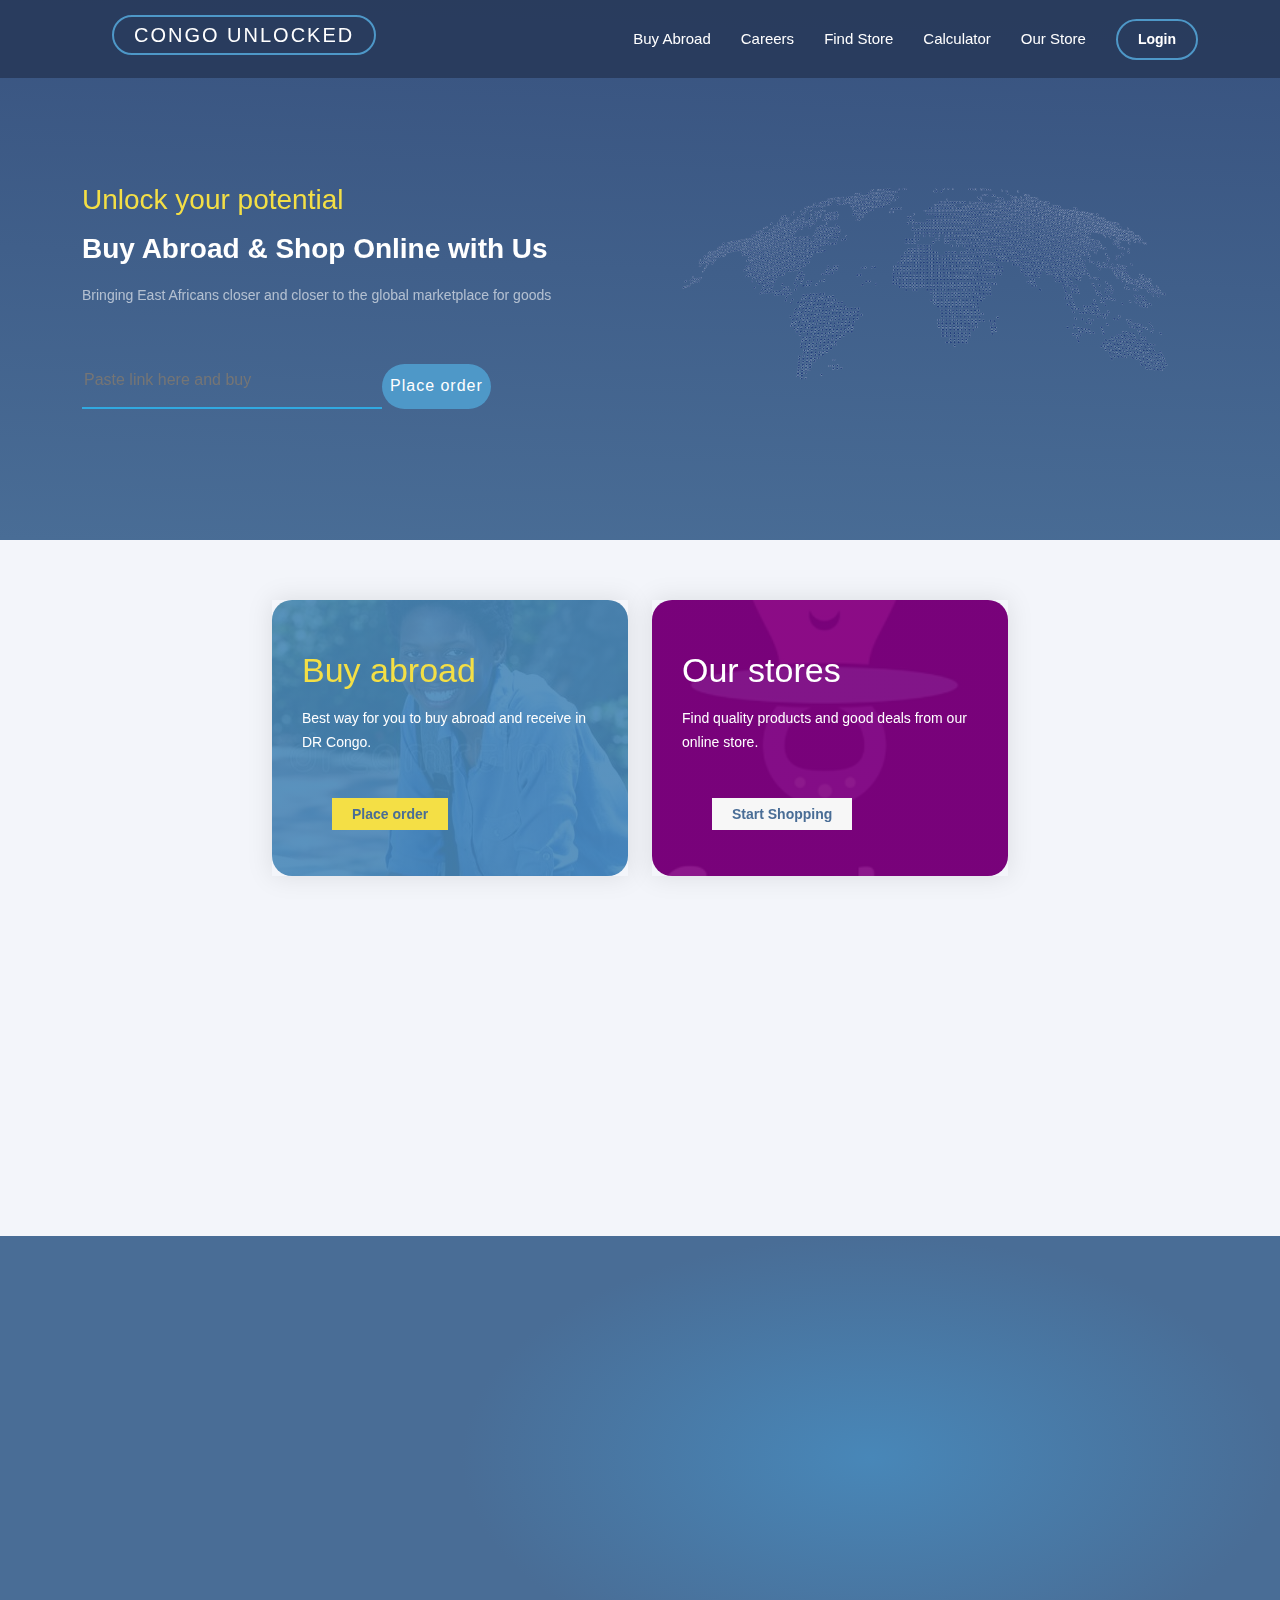
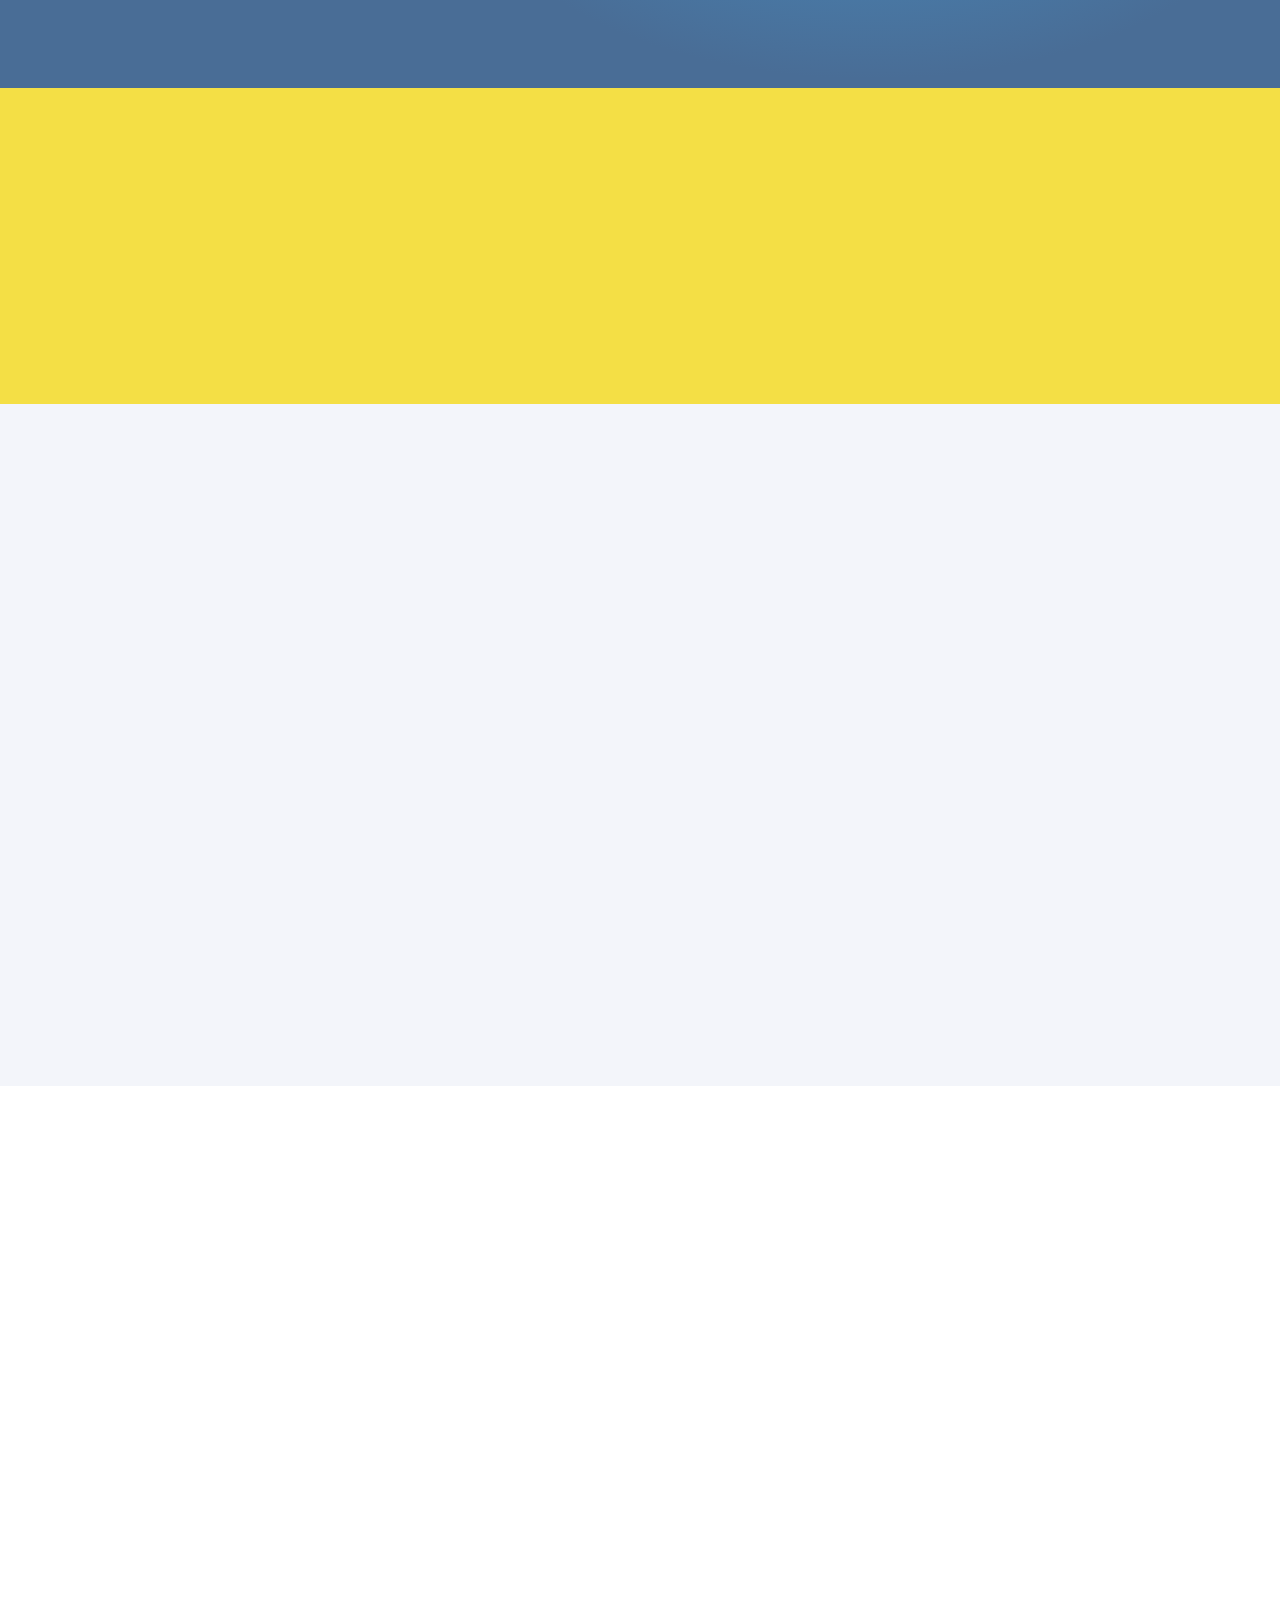
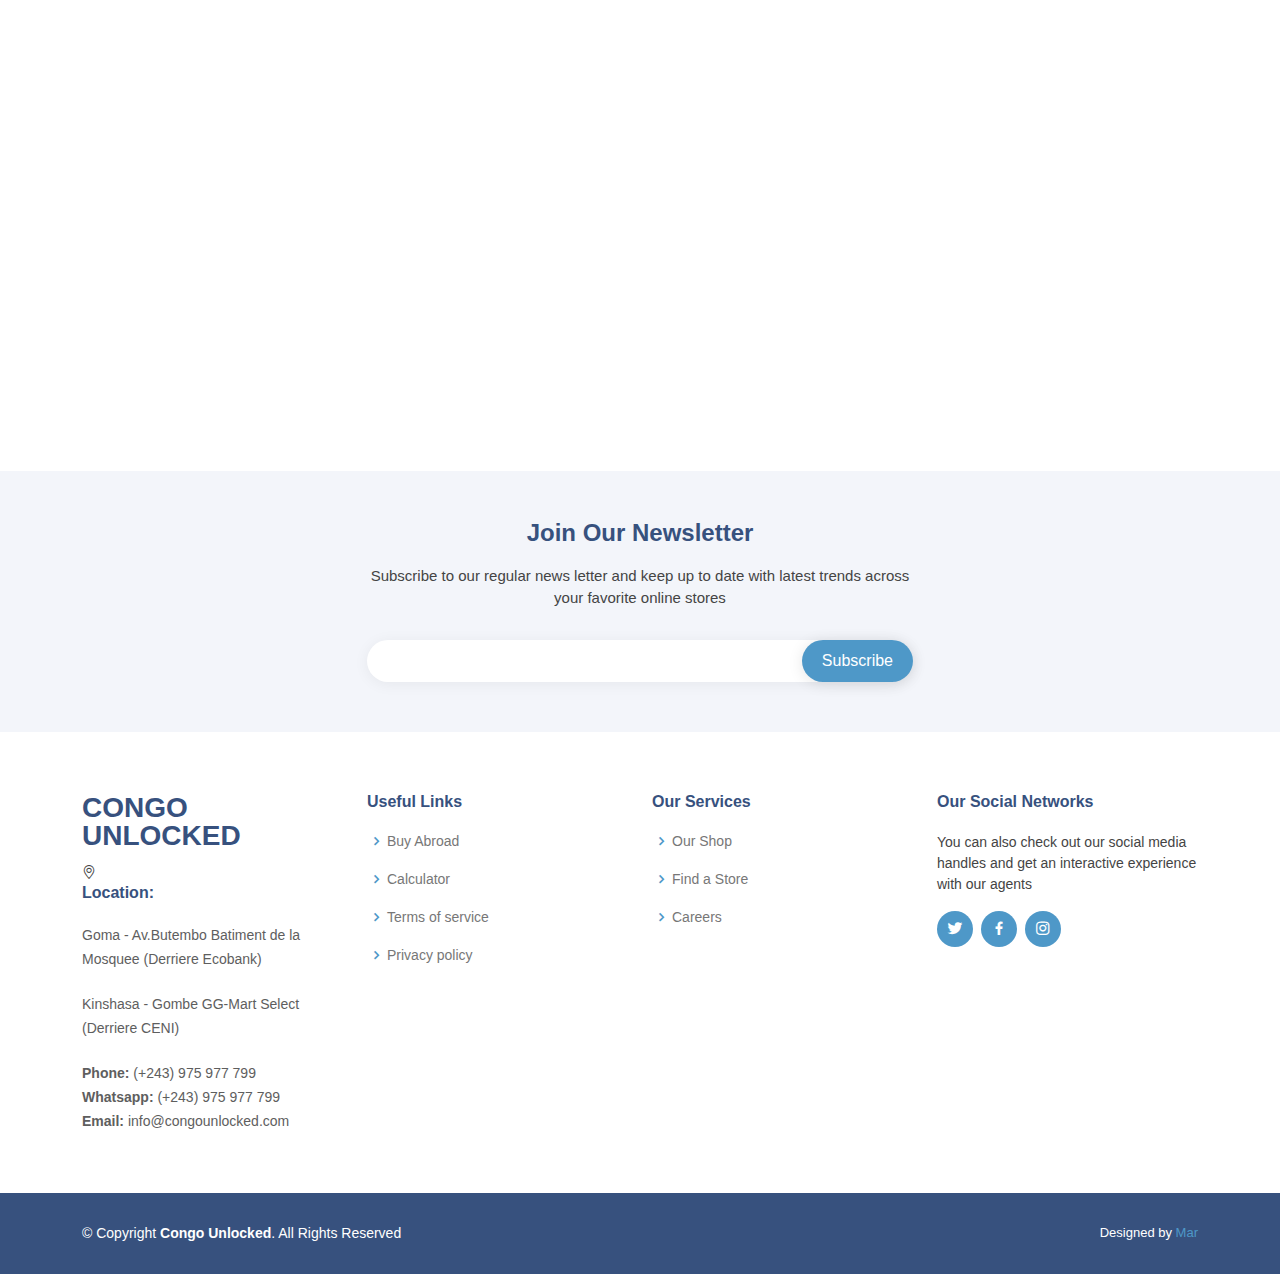
==== index.html @ 930fdc40 "updated" ====
<!-- <!doctype html>
<html lang="en">
<head>
  <meta charset="utf-8">
  <title>Congonew</title>
  <base href="/">
  <meta name="viewport" content="width=device-width, initial-scale=1">
  <link rel="icon" type="image/x-icon" href="favicon.ico">
</head>
<body>
  <app-root></app-root>
</body>
</html> --><!DOCTYPE html><html lang="en"><head><link rel="preconnect" href="https://fonts.gstatic.com" crossorigin="">
  <meta charset="utf-8">
  <meta content="width=device-width, initial-scale=1.0" name="viewport">

  <title>Congo Unlocked</title>
  <base href="/">
  <meta content="" name="description">
  <meta content="" name="keywords">

  <!-- Favicons -->
  <link href="favicon.ico" rel="icon">
  <link href="favicon.ico" rel="apple-touch-icon">

  <!-- Google Fonts -->
  <style type="text/css">@font-face{font-family:'Jost';font-style:italic;font-weight:300;src:url(https://fonts.gstatic.com/s/jost/v14/92zUtBhPNqw73oHt5D4hXRAy7lRq.woff2) format('woff2');unicode-range:U+0301, U+0400-045F, U+0490-0491, U+04B0-04B1, U+2116;}@font-face{font-family:'Jost';font-style:italic;font-weight:300;src:url(https://fonts.gstatic.com/s/jost/v14/92zUtBhPNqw73oHt7j4hXRAy7lRq.woff2) format('woff2');unicode-range:U+0100-02AF, U+0304, U+0308, U+0329, U+1E00-1E9F, U+1EF2-1EFF, U+2020, U+20A0-20AB, U+20AD-20CF, U+2113, U+2C60-2C7F, U+A720-A7FF;}@font-face{font-family:'Jost';font-style:italic;font-weight:300;src:url(https://fonts.gstatic.com/s/jost/v14/92zUtBhPNqw73oHt4D4hXRAy7g.woff2) format('woff2');unicode-range:U+0000-00FF, U+0131, U+0152-0153, U+02BB-02BC, U+02C6, U+02DA, U+02DC, U+0304, U+0308, U+0329, U+2000-206F, U+2074, U+20AC, U+2122, U+2191, U+2193, U+2212, U+2215, U+FEFF, U+FFFD;}@font-face{font-family:'Jost';font-style:italic;font-weight:400;src:url(https://fonts.gstatic.com/s/jost/v14/92zUtBhPNqw73oHt5D4hXRAy7lRq.woff2) format('woff2');unicode-range:U+0301, U+0400-045F, U+0490-0491, U+04B0-04B1, U+2116;}@font-face{font-family:'Jost';font-style:italic;font-weight:400;src:url(https://fonts.gstatic.com/s/jost/v14/92zUtBhPNqw73oHt7j4hXRAy7lRq.woff2) format('woff2');unicode-range:U+0100-02AF, U+0304, U+0308, U+0329, U+1E00-1E9F, U+1EF2-1EFF, U+2020, U+20A0-20AB, U+20AD-20CF, U+2113, U+2C60-2C7F, U+A720-A7FF;}@font-face{font-family:'Jost';font-style:italic;font-weight:400;src:url(https://fonts.gstatic.com/s/jost/v14/92zUtBhPNqw73oHt4D4hXRAy7g.woff2) format('woff2');unicode-range:U+0000-00FF, U+0131, U+0152-0153, U+02BB-02BC, U+02C6, U+02DA, U+02DC, U+0304, U+0308, U+0329, U+2000-206F, U+2074, U+20AC, U+2122, U+2191, U+2193, U+2212, U+2215, U+FEFF, U+FFFD;}@font-face{font-family:'Jost';font-style:italic;font-weight:500;src:url(https://fonts.gstatic.com/s/jost/v14/92zUtBhPNqw73oHt5D4hXRAy7lRq.woff2) format('woff2');unicode-range:U+0301, U+0400-045F, U+0490-0491, U+04B0-04B1, U+2116;}@font-face{font-family:'Jost';font-style:italic;font-weight:500;src:url(https://fonts.gstatic.com/s/jost/v14/92zUtBhPNqw73oHt7j4hXRAy7lRq.woff2) format('woff2');unicode-range:U+0100-02AF, U+0304, U+0308, U+0329, U+1E00-1E9F, U+1EF2-1EFF, U+2020, U+20A0-20AB, U+20AD-20CF, U+2113, U+2C60-2C7F, U+A720-A7FF;}@font-face{font-family:'Jost';font-style:italic;font-weight:500;src:url(https://fonts.gstatic.com/s/jost/v14/92zUtBhPNqw73oHt4D4hXRAy7g.woff2) format('woff2');unicode-range:U+0000-00FF, U+0131, U+0152-0153, U+02BB-02BC, U+02C6, U+02DA, U+02DC, U+0304, U+0308, U+0329, U+2000-206F, U+2074, U+20AC, U+2122, U+2191, U+2193, U+2212, U+2215, U+FEFF, U+FFFD;}@font-face{font-family:'Jost';font-style:italic;font-weight:600;src:url(https://fonts.gstatic.com/s/jost/v14/92zUtBhPNqw73oHt5D4hXRAy7lRq.woff2) format('woff2');unicode-range:U+0301, U+0400-045F, U+0490-0491, U+04B0-04B1, U+2116;}@font-face{font-family:'Jost';font-style:italic;font-weight:600;src:url(https://fonts.gstatic.com/s/jost/v14/92zUtBhPNqw73oHt7j4hXRAy7lRq.woff2) format('woff2');unicode-range:U+0100-02AF, U+0304, U+0308, U+0329, U+1E00-1E9F, U+1EF2-1EFF, U+2020, U+20A0-20AB, U+20AD-20CF, U+2113, U+2C60-2C7F, U+A720-A7FF;}@font-face{font-family:'Jost';font-style:italic;font-weight:600;src:url(https://fonts.gstatic.com/s/jost/v14/92zUtBhPNqw73oHt4D4hXRAy7g.woff2) format('woff2');unicode-range:U+0000-00FF, U+0131, U+0152-0153, U+02BB-02BC, U+02C6, U+02DA, U+02DC, U+0304, U+0308, U+0329, U+2000-206F, U+2074, U+20AC, U+2122, U+2191, U+2193, U+2212, U+2215, U+FEFF, U+FFFD;}@font-face{font-family:'Jost';font-style:italic;font-weight:700;src:url(https://fonts.gstatic.com/s/jost/v14/92zUtBhPNqw73oHt5D4hXRAy7lRq.woff2) format('woff2');unicode-range:U+0301, U+0400-045F, U+0490-0491, U+04B0-04B1, U+2116;}@font-face{font-family:'Jost';font-style:italic;font-weight:700;src:url(https://fonts.gstatic.com/s/jost/v14/92zUtBhPNqw73oHt7j4hXRAy7lRq.woff2) format('woff2');unicode-range:U+0100-02AF, U+0304, U+0308, U+0329, U+1E00-1E9F, U+1EF2-1EFF, U+2020, U+20A0-20AB, U+20AD-20CF, U+2113, U+2C60-2C7F, U+A720-A7FF;}@font-face{font-family:'Jost';font-style:italic;font-weight:700;src:url(https://fonts.gstatic.com/s/jost/v14/92zUtBhPNqw73oHt4D4hXRAy7g.woff2) format('woff2');unicode-range:U+0000-00FF, U+0131, U+0152-0153, U+02BB-02BC, U+02C6, U+02DA, U+02DC, U+0304, U+0308, U+0329, U+2000-206F, U+2074, U+20AC, U+2122, U+2191, U+2193, U+2212, U+2215, U+FEFF, U+FFFD;}@font-face{font-family:'Jost';font-style:normal;font-weight:300;src:url(https://fonts.gstatic.com/s/jost/v14/92zatBhPNqw73oDd4jQmfxIC7w.woff2) format('woff2');unicode-range:U+0301, U+0400-045F, U+0490-0491, U+04B0-04B1, U+2116;}@font-face{font-family:'Jost';font-style:normal;font-weight:300;src:url(https://fonts.gstatic.com/s/jost/v14/92zatBhPNqw73ord4jQmfxIC7w.woff2) format('woff2');unicode-range:U+0100-02AF, U+0304, U+0308, U+0329, U+1E00-1E9F, U+1EF2-1EFF, U+2020, U+20A0-20AB, U+20AD-20CF, U+2113, U+2C60-2C7F, U+A720-A7FF;}@font-face{font-family:'Jost';font-style:normal;font-weight:300;src:url(https://fonts.gstatic.com/s/jost/v14/92zatBhPNqw73oTd4jQmfxI.woff2) format('woff2');unicode-range:U+0000-00FF, U+0131, U+0152-0153, U+02BB-02BC, U+02C6, U+02DA, U+02DC, U+0304, U+0308, U+0329, U+2000-206F, U+2074, U+20AC, U+2122, U+2191, U+2193, U+2212, U+2215, U+FEFF, U+FFFD;}@font-face{font-family:'Jost';font-style:normal;font-weight:400;src:url(https://fonts.gstatic.com/s/jost/v14/92zatBhPNqw73oDd4jQmfxIC7w.woff2) format('woff2');unicode-range:U+0301, U+0400-045F, U+0490-0491, U+04B0-04B1, U+2116;}@font-face{font-family:'Jost';font-style:normal;font-weight:400;src:url(https://fonts.gstatic.com/s/jost/v14/92zatBhPNqw73ord4jQmfxIC7w.woff2) format('woff2');unicode-range:U+0100-02AF, U+0304, U+0308, U+0329, U+1E00-1E9F, U+1EF2-1EFF, U+2020, U+20A0-20AB, U+20AD-20CF, U+2113, U+2C60-2C7F, U+A720-A7FF;}@font-face{font-family:'Jost';font-style:normal;font-weight:400;src:url(https://fonts.gstatic.com/s/jost/v14/92zatBhPNqw73oTd4jQmfxI.woff2) format('woff2');unicode-range:U+0000-00FF, U+0131, U+0152-0153, U+02BB-02BC, U+02C6, U+02DA, U+02DC, U+0304, U+0308, U+0329, U+2000-206F, U+2074, U+20AC, U+2122, U+2191, U+2193, U+2212, U+2215, U+FEFF, U+FFFD;}@font-face{font-family:'Jost';font-style:normal;font-weight:500;src:url(https://fonts.gstatic.com/s/jost/v14/92zatBhPNqw73oDd4jQmfxIC7w.woff2) format('woff2');unicode-range:U+0301, U+0400-045F, U+0490-0491, U+04B0-04B1, U+2116;}@font-face{font-family:'Jost';font-style:normal;font-weight:500;src:url(https://fonts.gstatic.com/s/jost/v14/92zatBhPNqw73ord4jQmfxIC7w.woff2) format('woff2');unicode-range:U+0100-02AF, U+0304, U+0308, U+0329, U+1E00-1E9F, U+1EF2-1EFF, U+2020, U+20A0-20AB, U+20AD-20CF, U+2113, U+2C60-2C7F, U+A720-A7FF;}@font-face{font-family:'Jost';font-style:normal;font-weight:500;src:url(https://fonts.gstatic.com/s/jost/v14/92zatBhPNqw73oTd4jQmfxI.woff2) format('woff2');unicode-range:U+0000-00FF, U+0131, U+0152-0153, U+02BB-02BC, U+02C6, U+02DA, U+02DC, U+0304, U+0308, U+0329, U+2000-206F, U+2074, U+20AC, U+2122, U+2191, U+2193, U+2212, U+2215, U+FEFF, U+FFFD;}@font-face{font-family:'Jost';font-style:normal;font-weight:600;src:url(https://fonts.gstatic.com/s/jost/v14/92zatBhPNqw73oDd4jQmfxIC7w.woff2) format('woff2');unicode-range:U+0301, U+0400-045F, U+0490-0491, U+04B0-04B1, U+2116;}@font-face{font-family:'Jost';font-style:normal;font-weight:600;src:url(https://fonts.gstatic.com/s/jost/v14/92zatBhPNqw73ord4jQmfxIC7w.woff2) format('woff2');unicode-range:U+0100-02AF, U+0304, U+0308, U+0329, U+1E00-1E9F, U+1EF2-1EFF, U+2020, U+20A0-20AB, U+20AD-20CF, U+2113, U+2C60-2C7F, U+A720-A7FF;}@font-face{font-family:'Jost';font-style:normal;font-weight:600;src:url(https://fonts.gstatic.com/s/jost/v14/92zatBhPNqw73oTd4jQmfxI.woff2) format('woff2');unicode-range:U+0000-00FF, U+0131, U+0152-0153, U+02BB-02BC, U+02C6, U+02DA, U+02DC, U+0304, U+0308, U+0329, U+2000-206F, U+2074, U+20AC, U+2122, U+2191, U+2193, U+2212, U+2215, U+FEFF, U+FFFD;}@font-face{font-family:'Jost';font-style:normal;font-weight:700;src:url(https://fonts.gstatic.com/s/jost/v14/92zatBhPNqw73oDd4jQmfxIC7w.woff2) format('woff2');unicode-range:U+0301, U+0400-045F, U+0490-0491, U+04B0-04B1, U+2116;}@font-face{font-family:'Jost';font-style:normal;font-weight:700;src:url(https://fonts.gstatic.com/s/jost/v14/92zatBhPNqw73ord4jQmfxIC7w.woff2) format('woff2');unicode-range:U+0100-02AF, U+0304, U+0308, U+0329, U+1E00-1E9F, U+1EF2-1EFF, U+2020, U+20A0-20AB, U+20AD-20CF, U+2113, U+2C60-2C7F, U+A720-A7FF;}@font-face{font-family:'Jost';font-style:normal;font-weight:700;src:url(https://fonts.gstatic.com/s/jost/v14/92zatBhPNqw73oTd4jQmfxI.woff2) format('woff2');unicode-range:U+0000-00FF, U+0131, U+0152-0153, U+02BB-02BC, U+02C6, U+02DA, U+02DC, U+0304, U+0308, U+0329, U+2000-206F, U+2074, U+20AC, U+2122, U+2191, U+2193, U+2212, U+2215, U+FEFF, U+FFFD;}@font-face{font-family:'Open Sans';font-style:italic;font-weight:300;font-stretch:100%;src:url(https://fonts.gstatic.com/s/opensans/v35/memtYaGs126MiZpBA-UFUIcVXSCEkx2cmqvXlWqWtE6FxZCJgvAQ.woff2) format('woff2');unicode-range:U+0460-052F, U+1C80-1C88, U+20B4, U+2DE0-2DFF, U+A640-A69F, U+FE2E-FE2F;}@font-face{font-family:'Open Sans';font-style:italic;font-weight:300;font-stretch:100%;src:url(https://fonts.gstatic.com/s/opensans/v35/memtYaGs126MiZpBA-UFUIcVXSCEkx2cmqvXlWqWvU6FxZCJgvAQ.woff2) format('woff2');unicode-range:U+0301, U+0400-045F, U+0490-0491, U+04B0-04B1, U+2116;}@font-face{font-family:'Open Sans';font-style:italic;font-weight:300;font-stretch:100%;src:url(https://fonts.gstatic.com/s/opensans/v35/memtYaGs126MiZpBA-UFUIcVXSCEkx2cmqvXlWqWtU6FxZCJgvAQ.woff2) format('woff2');unicode-range:U+1F00-1FFF;}@font-face{font-family:'Open Sans';font-style:italic;font-weight:300;font-stretch:100%;src:url(https://fonts.gstatic.com/s/opensans/v35/memtYaGs126MiZpBA-UFUIcVXSCEkx2cmqvXlWqWuk6FxZCJgvAQ.woff2) format('woff2');unicode-range:U+0370-03FF;}@font-face{font-family:'Open Sans';font-style:italic;font-weight:300;font-stretch:100%;src:url(https://fonts.gstatic.com/s/opensans/v35/memtYaGs126MiZpBA-UFUIcVXSCEkx2cmqvXlWqWu06FxZCJgvAQ.woff2) format('woff2');unicode-range:U+0590-05FF, U+200C-2010, U+20AA, U+25CC, U+FB1D-FB4F;}@font-face{font-family:'Open Sans';font-style:italic;font-weight:300;font-stretch:100%;src:url(https://fonts.gstatic.com/s/opensans/v35/memtYaGs126MiZpBA-UFUIcVXSCEkx2cmqvXlWqWtk6FxZCJgvAQ.woff2) format('woff2');unicode-range:U+0102-0103, U+0110-0111, U+0128-0129, U+0168-0169, U+01A0-01A1, U+01AF-01B0, U+0300-0301, U+0303-0304, U+0308-0309, U+0323, U+0329, U+1EA0-1EF9, U+20AB;}@font-face{font-family:'Open Sans';font-style:italic;font-weight:300;font-stretch:100%;src:url(https://fonts.gstatic.com/s/opensans/v35/memtYaGs126MiZpBA-UFUIcVXSCEkx2cmqvXlWqWt06FxZCJgvAQ.woff2) format('woff2');unicode-range:U+0100-02AF, U+0304, U+0308, U+0329, U+1E00-1E9F, U+1EF2-1EFF, U+2020, U+20A0-20AB, U+20AD-20CF, U+2113, U+2C60-2C7F, U+A720-A7FF;}@font-face{font-family:'Open Sans';font-style:italic;font-weight:300;font-stretch:100%;src:url(https://fonts.gstatic.com/s/opensans/v35/memtYaGs126MiZpBA-UFUIcVXSCEkx2cmqvXlWqWuU6FxZCJgg.woff2) format('woff2');unicode-range:U+0000-00FF, U+0131, U+0152-0153, U+02BB-02BC, U+02C6, U+02DA, U+02DC, U+0304, U+0308, U+0329, U+2000-206F, U+2074, U+20AC, U+2122, U+2191, U+2193, U+2212, U+2215, U+FEFF, U+FFFD;}@font-face{font-family:'Open Sans';font-style:italic;font-weight:400;font-stretch:100%;src:url(https://fonts.gstatic.com/s/opensans/v35/memtYaGs126MiZpBA-UFUIcVXSCEkx2cmqvXlWqWtE6FxZCJgvAQ.woff2) format('woff2');unicode-range:U+0460-052F, U+1C80-1C88, U+20B4, U+2DE0-2DFF, U+A640-A69F, U+FE2E-FE2F;}@font-face{font-family:'Open Sans';font-style:italic;font-weight:400;font-stretch:100%;src:url(https://fonts.gstatic.com/s/opensans/v35/memtYaGs126MiZpBA-UFUIcVXSCEkx2cmqvXlWqWvU6FxZCJgvAQ.woff2) format('woff2');unicode-range:U+0301, U+0400-045F, U+0490-0491, U+04B0-04B1, U+2116;}@font-face{font-family:'Open Sans';font-style:italic;font-weight:400;font-stretch:100%;src:url(https://fonts.gstatic.com/s/opensans/v35/memtYaGs126MiZpBA-UFUIcVXSCEkx2cmqvXlWqWtU6FxZCJgvAQ.woff2) format('woff2');unicode-range:U+1F00-1FFF;}@font-face{font-family:'Open Sans';font-style:italic;font-weight:400;font-stretch:100%;src:url(https://fonts.gstatic.com/s/opensans/v35/memtYaGs126MiZpBA-UFUIcVXSCEkx2cmqvXlWqWuk6FxZCJgvAQ.woff2) format('woff2');unicode-range:U+0370-03FF;}@font-face{font-family:'Open Sans';font-style:italic;font-weight:400;font-stretch:100%;src:url(https://fonts.gstatic.com/s/opensans/v35/memtYaGs126MiZpBA-UFUIcVXSCEkx2cmqvXlWqWu06FxZCJgvAQ.woff2) format('woff2');unicode-range:U+0590-05FF, U+200C-2010, U+20AA, U+25CC, U+FB1D-FB4F;}@font-face{font-family:'Open Sans';font-style:italic;font-weight:400;font-stretch:100%;src:url(https://fonts.gstatic.com/s/opensans/v35/memtYaGs126MiZpBA-UFUIcVXSCEkx2cmqvXlWqWtk6FxZCJgvAQ.woff2) format('woff2');unicode-range:U+0102-0103, U+0110-0111, U+0128-0129, U+0168-0169, U+01A0-01A1, U+01AF-01B0, U+0300-0301, U+0303-0304, U+0308-0309, U+0323, U+0329, U+1EA0-1EF9, U+20AB;}@font-face{font-family:'Open Sans';font-style:italic;font-weight:400;font-stretch:100%;src:url(https://fonts.gstatic.com/s/opensans/v35/memtYaGs126MiZpBA-UFUIcVXSCEkx2cmqvXlWqWt06FxZCJgvAQ.woff2) format('woff2');unicode-range:U+0100-02AF, U+0304, U+0308, U+0329, U+1E00-1E9F, U+1EF2-1EFF, U+2020, U+20A0-20AB, U+20AD-20CF, U+2113, U+2C60-2C7F, U+A720-A7FF;}@font-face{font-family:'Open Sans';font-style:italic;font-weight:400;font-stretch:100%;src:url(https://fonts.gstatic.com/s/opensans/v35/memtYaGs126MiZpBA-UFUIcVXSCEkx2cmqvXlWqWuU6FxZCJgg.woff2) format('woff2');unicode-range:U+0000-00FF, U+0131, U+0152-0153, U+02BB-02BC, U+02C6, U+02DA, U+02DC, U+0304, U+0308, U+0329, U+2000-206F, U+2074, U+20AC, U+2122, U+2191, U+2193, U+2212, U+2215, U+FEFF, U+FFFD;}@font-face{font-family:'Open Sans';font-style:italic;font-weight:600;font-stretch:100%;src:url(https://fonts.gstatic.com/s/opensans/v35/memtYaGs126MiZpBA-UFUIcVXSCEkx2cmqvXlWqWtE6FxZCJgvAQ.woff2) format('woff2');unicode-range:U+0460-052F, U+1C80-1C88, U+20B4, U+2DE0-2DFF, U+A640-A69F, U+FE2E-FE2F;}@font-face{font-family:'Open Sans';font-style:italic;font-weight:600;font-stretch:100%;src:url(https://fonts.gstatic.com/s/opensans/v35/memtYaGs126MiZpBA-UFUIcVXSCEkx2cmqvXlWqWvU6FxZCJgvAQ.woff2) format('woff2');unicode-range:U+0301, U+0400-045F, U+0490-0491, U+04B0-04B1, U+2116;}@font-face{font-family:'Open Sans';font-style:italic;font-weight:600;font-stretch:100%;src:url(https://fonts.gstatic.com/s/opensans/v35/memtYaGs126MiZpBA-UFUIcVXSCEkx2cmqvXlWqWtU6FxZCJgvAQ.woff2) format('woff2');unicode-range:U+1F00-1FFF;}@font-face{font-family:'Open Sans';font-style:italic;font-weight:600;font-stretch:100%;src:url(https://fonts.gstatic.com/s/opensans/v35/memtYaGs126MiZpBA-UFUIcVXSCEkx2cmqvXlWqWuk6FxZCJgvAQ.woff2) format('woff2');unicode-range:U+0370-03FF;}@font-face{font-family:'Open Sans';font-style:italic;font-weight:600;font-stretch:100%;src:url(https://fonts.gstatic.com/s/opensans/v35/memtYaGs126MiZpBA-UFUIcVXSCEkx2cmqvXlWqWu06FxZCJgvAQ.woff2) format('woff2');unicode-range:U+0590-05FF, U+200C-2010, U+20AA, U+25CC, U+FB1D-FB4F;}@font-face{font-family:'Open Sans';font-style:italic;font-weight:600;font-stretch:100%;src:url(https://fonts.gstatic.com/s/opensans/v35/memtYaGs126MiZpBA-UFUIcVXSCEkx2cmqvXlWqWtk6FxZCJgvAQ.woff2) format('woff2');unicode-range:U+0102-0103, U+0110-0111, U+0128-0129, U+0168-0169, U+01A0-01A1, U+01AF-01B0, U+0300-0301, U+0303-0304, U+0308-0309, U+0323, U+0329, U+1EA0-1EF9, U+20AB;}@font-face{font-family:'Open Sans';font-style:italic;font-weight:600;font-stretch:100%;src:url(https://fonts.gstatic.com/s/opensans/v35/memtYaGs126MiZpBA-UFUIcVXSCEkx2cmqvXlWqWt06FxZCJgvAQ.woff2) format('woff2');unicode-range:U+0100-02AF, U+0304, U+0308, U+0329, U+1E00-1E9F, U+1EF2-1EFF, U+2020, U+20A0-20AB, U+20AD-20CF, U+2113, U+2C60-2C7F, U+A720-A7FF;}@font-face{font-family:'Open Sans';font-style:italic;font-weight:600;font-stretch:100%;src:url(https://fonts.gstatic.com/s/opensans/v35/memtYaGs126MiZpBA-UFUIcVXSCEkx2cmqvXlWqWuU6FxZCJgg.woff2) format('woff2');unicode-range:U+0000-00FF, U+0131, U+0152-0153, U+02BB-02BC, U+02C6, U+02DA, U+02DC, U+0304, U+0308, U+0329, U+2000-206F, U+2074, U+20AC, U+2122, U+2191, U+2193, U+2212, U+2215, U+FEFF, U+FFFD;}@font-face{font-family:'Open Sans';font-style:italic;font-weight:700;font-stretch:100%;src:url(https://fonts.gstatic.com/s/opensans/v35/memtYaGs126MiZpBA-UFUIcVXSCEkx2cmqvXlWqWtE6FxZCJgvAQ.woff2) format('woff2');unicode-range:U+0460-052F, U+1C80-1C88, U+20B4, U+2DE0-2DFF, U+A640-A69F, U+FE2E-FE2F;}@font-face{font-family:'Open Sans';font-style:italic;font-weight:700;font-stretch:100%;src:url(https://fonts.gstatic.com/s/opensans/v35/memtYaGs126MiZpBA-UFUIcVXSCEkx2cmqvXlWqWvU6FxZCJgvAQ.woff2) format('woff2');unicode-range:U+0301, U+0400-045F, U+0490-0491, U+04B0-04B1, U+2116;}@font-face{font-family:'Open Sans';font-style:italic;font-weight:700;font-stretch:100%;src:url(https://fonts.gstatic.com/s/opensans/v35/memtYaGs126MiZpBA-UFUIcVXSCEkx2cmqvXlWqWtU6FxZCJgvAQ.woff2) format('woff2');unicode-range:U+1F00-1FFF;}@font-face{font-family:'Open Sans';font-style:italic;font-weight:700;font-stretch:100%;src:url(https://fonts.gstatic.com/s/opensans/v35/memtYaGs126MiZpBA-UFUIcVXSCEkx2cmqvXlWqWuk6FxZCJgvAQ.woff2) format('woff2');unicode-range:U+0370-03FF;}@font-face{font-family:'Open Sans';font-style:italic;font-weight:700;font-stretch:100%;src:url(https://fonts.gstatic.com/s/opensans/v35/memtYaGs126MiZpBA-UFUIcVXSCEkx2cmqvXlWqWu06FxZCJgvAQ.woff2) format('woff2');unicode-range:U+0590-05FF, U+200C-2010, U+20AA, U+25CC, U+FB1D-FB4F;}@font-face{font-family:'Open Sans';font-style:italic;font-weight:700;font-stretch:100%;src:url(https://fonts.gstatic.com/s/opensans/v35/memtYaGs126MiZpBA-UFUIcVXSCEkx2cmqvXlWqWtk6FxZCJgvAQ.woff2) format('woff2');unicode-range:U+0102-0103, U+0110-0111, U+0128-0129, U+0168-0169, U+01A0-01A1, U+01AF-01B0, U+0300-0301, U+0303-0304, U+0308-0309, U+0323, U+0329, U+1EA0-1EF9, U+20AB;}@font-face{font-family:'Open Sans';font-style:italic;font-weight:700;font-stretch:100%;src:url(https://fonts.gstatic.com/s/opensans/v35/memtYaGs126MiZpBA-UFUIcVXSCEkx2cmqvXlWqWt06FxZCJgvAQ.woff2) format('woff2');unicode-range:U+0100-02AF, U+0304, U+0308, U+0329, U+1E00-1E9F, U+1EF2-1EFF, U+2020, U+20A0-20AB, U+20AD-20CF, U+2113, U+2C60-2C7F, U+A720-A7FF;}@font-face{font-family:'Open Sans';font-style:italic;font-weight:700;font-stretch:100%;src:url(https://fonts.gstatic.com/s/opensans/v35/memtYaGs126MiZpBA-UFUIcVXSCEkx2cmqvXlWqWuU6FxZCJgg.woff2) format('woff2');unicode-range:U+0000-00FF, U+0131, U+0152-0153, U+02BB-02BC, U+02C6, U+02DA, U+02DC, U+0304, U+0308, U+0329, U+2000-206F, U+2074, U+20AC, U+2122, U+2191, U+2193, U+2212, U+2215, U+FEFF, U+FFFD;}@font-face{font-family:'Open Sans';font-style:normal;font-weight:300;font-stretch:100%;src:url(https://fonts.gstatic.com/s/opensans/v35/memvYaGs126MiZpBA-UvWbX2vVnXBbObj2OVTSKmu0SC55K5gw.woff2) format('woff2');unicode-range:U+0460-052F, U+1C80-1C88, U+20B4, U+2DE0-2DFF, U+A640-A69F, U+FE2E-FE2F;}@font-face{font-family:'Open Sans';font-style:normal;font-weight:300;font-stretch:100%;src:url(https://fonts.gstatic.com/s/opensans/v35/memvYaGs126MiZpBA-UvWbX2vVnXBbObj2OVTSumu0SC55K5gw.woff2) format('woff2');unicode-range:U+0301, U+0400-045F, U+0490-0491, U+04B0-04B1, U+2116;}@font-face{font-family:'Open Sans';font-style:normal;font-weight:300;font-stretch:100%;src:url(https://fonts.gstatic.com/s/opensans/v35/memvYaGs126MiZpBA-UvWbX2vVnXBbObj2OVTSOmu0SC55K5gw.woff2) format('woff2');unicode-range:U+1F00-1FFF;}@font-face{font-family:'Open Sans';font-style:normal;font-weight:300;font-stretch:100%;src:url(https://fonts.gstatic.com/s/opensans/v35/memvYaGs126MiZpBA-UvWbX2vVnXBbObj2OVTSymu0SC55K5gw.woff2) format('woff2');unicode-range:U+0370-03FF;}@font-face{font-family:'Open Sans';font-style:normal;font-weight:300;font-stretch:100%;src:url(https://fonts.gstatic.com/s/opensans/v35/memvYaGs126MiZpBA-UvWbX2vVnXBbObj2OVTS2mu0SC55K5gw.woff2) format('woff2');unicode-range:U+0590-05FF, U+200C-2010, U+20AA, U+25CC, U+FB1D-FB4F;}@font-face{font-family:'Open Sans';font-style:normal;font-weight:300;font-stretch:100%;src:url(https://fonts.gstatic.com/s/opensans/v35/memvYaGs126MiZpBA-UvWbX2vVnXBbObj2OVTSCmu0SC55K5gw.woff2) format('woff2');unicode-range:U+0102-0103, U+0110-0111, U+0128-0129, U+0168-0169, U+01A0-01A1, U+01AF-01B0, U+0300-0301, U+0303-0304, U+0308-0309, U+0323, U+0329, U+1EA0-1EF9, U+20AB;}@font-face{font-family:'Open Sans';font-style:normal;font-weight:300;font-stretch:100%;src:url(https://fonts.gstatic.com/s/opensans/v35/memvYaGs126MiZpBA-UvWbX2vVnXBbObj2OVTSGmu0SC55K5gw.woff2) format('woff2');unicode-range:U+0100-02AF, U+0304, U+0308, U+0329, U+1E00-1E9F, U+1EF2-1EFF, U+2020, U+20A0-20AB, U+20AD-20CF, U+2113, U+2C60-2C7F, U+A720-A7FF;}@font-face{font-family:'Open Sans';font-style:normal;font-weight:300;font-stretch:100%;src:url(https://fonts.gstatic.com/s/opensans/v35/memvYaGs126MiZpBA-UvWbX2vVnXBbObj2OVTS-mu0SC55I.woff2) format('woff2');unicode-range:U+0000-00FF, U+0131, U+0152-0153, U+02BB-02BC, U+02C6, U+02DA, U+02DC, U+0304, U+0308, U+0329, U+2000-206F, U+2074, U+20AC, U+2122, U+2191, U+2193, U+2212, U+2215, U+FEFF, U+FFFD;}@font-face{font-family:'Open Sans';font-style:normal;font-weight:400;font-stretch:100%;src:url(https://fonts.gstatic.com/s/opensans/v35/memvYaGs126MiZpBA-UvWbX2vVnXBbObj2OVTSKmu0SC55K5gw.woff2) format('woff2');unicode-range:U+0460-052F, U+1C80-1C88, U+20B4, U+2DE0-2DFF, U+A640-A69F, U+FE2E-FE2F;}@font-face{font-family:'Open Sans';font-style:normal;font-weight:400;font-stretch:100%;src:url(https://fonts.gstatic.com/s/opensans/v35/memvYaGs126MiZpBA-UvWbX2vVnXBbObj2OVTSumu0SC55K5gw.woff2) format('woff2');unicode-range:U+0301, U+0400-045F, U+0490-0491, U+04B0-04B1, U+2116;}@font-face{font-family:'Open Sans';font-style:normal;font-weight:400;font-stretch:100%;src:url(https://fonts.gstatic.com/s/opensans/v35/memvYaGs126MiZpBA-UvWbX2vVnXBbObj2OVTSOmu0SC55K5gw.woff2) format('woff2');unicode-range:U+1F00-1FFF;}@font-face{font-family:'Open Sans';font-style:normal;font-weight:400;font-stretch:100%;src:url(https://fonts.gstatic.com/s/opensans/v35/memvYaGs126MiZpBA-UvWbX2vVnXBbObj2OVTSymu0SC55K5gw.woff2) format('woff2');unicode-range:U+0370-03FF;}@font-face{font-family:'Open Sans';font-style:normal;font-weight:400;font-stretch:100%;src:url(https://fonts.gstatic.com/s/opensans/v35/memvYaGs126MiZpBA-UvWbX2vVnXBbObj2OVTS2mu0SC55K5gw.woff2) format('woff2');unicode-range:U+0590-05FF, U+200C-2010, U+20AA, U+25CC, U+FB1D-FB4F;}@font-face{font-family:'Open Sans';font-style:normal;font-weight:400;font-stretch:100%;src:url(https://fonts.gstatic.com/s/opensans/v35/memvYaGs126MiZpBA-UvWbX2vVnXBbObj2OVTSCmu0SC55K5gw.woff2) format('woff2');unicode-range:U+0102-0103, U+0110-0111, U+0128-0129, U+0168-0169, U+01A0-01A1, U+01AF-01B0, U+0300-0301, U+0303-0304, U+0308-0309, U+0323, U+0329, U+1EA0-1EF9, U+20AB;}@font-face{font-family:'Open Sans';font-style:normal;font-weight:400;font-stretch:100%;src:url(https://fonts.gstatic.com/s/opensans/v35/memvYaGs126MiZpBA-UvWbX2vVnXBbObj2OVTSGmu0SC55K5gw.woff2) format('woff2');unicode-range:U+0100-02AF, U+0304, U+0308, U+0329, U+1E00-1E9F, U+1EF2-1EFF, U+2020, U+20A0-20AB, U+20AD-20CF, U+2113, U+2C60-2C7F, U+A720-A7FF;}@font-face{font-family:'Open Sans';font-style:normal;font-weight:400;font-stretch:100%;src:url(https://fonts.gstatic.com/s/opensans/v35/memvYaGs126MiZpBA-UvWbX2vVnXBbObj2OVTS-mu0SC55I.woff2) format('woff2');unicode-range:U+0000-00FF, U+0131, U+0152-0153, U+02BB-02BC, U+02C6, U+02DA, U+02DC, U+0304, U+0308, U+0329, U+2000-206F, U+2074, U+20AC, U+2122, U+2191, U+2193, U+2212, U+2215, U+FEFF, U+FFFD;}@font-face{font-family:'Open Sans';font-style:normal;font-weight:600;font-stretch:100%;src:url(https://fonts.gstatic.com/s/opensans/v35/memvYaGs126MiZpBA-UvWbX2vVnXBbObj2OVTSKmu0SC55K5gw.woff2) format('woff2');unicode-range:U+0460-052F, U+1C80-1C88, U+20B4, U+2DE0-2DFF, U+A640-A69F, U+FE2E-FE2F;}@font-face{font-family:'Open Sans';font-style:normal;font-weight:600;font-stretch:100%;src:url(https://fonts.gstatic.com/s/opensans/v35/memvYaGs126MiZpBA-UvWbX2vVnXBbObj2OVTSumu0SC55K5gw.woff2) format('woff2');unicode-range:U+0301, U+0400-045F, U+0490-0491, U+04B0-04B1, U+2116;}@font-face{font-family:'Open Sans';font-style:normal;font-weight:600;font-stretch:100%;src:url(https://fonts.gstatic.com/s/opensans/v35/memvYaGs126MiZpBA-UvWbX2vVnXBbObj2OVTSOmu0SC55K5gw.woff2) format('woff2');unicode-range:U+1F00-1FFF;}@font-face{font-family:'Open Sans';font-style:normal;font-weight:600;font-stretch:100%;src:url(https://fonts.gstatic.com/s/opensans/v35/memvYaGs126MiZpBA-UvWbX2vVnXBbObj2OVTSymu0SC55K5gw.woff2) format('woff2');unicode-range:U+0370-03FF;}@font-face{font-family:'Open Sans';font-style:normal;font-weight:600;font-stretch:100%;src:url(https://fonts.gstatic.com/s/opensans/v35/memvYaGs126MiZpBA-UvWbX2vVnXBbObj2OVTS2mu0SC55K5gw.woff2) format('woff2');unicode-range:U+0590-05FF, U+200C-2010, U+20AA, U+25CC, U+FB1D-FB4F;}@font-face{font-family:'Open Sans';font-style:normal;font-weight:600;font-stretch:100%;src:url(https://fonts.gstatic.com/s/opensans/v35/memvYaGs126MiZpBA-UvWbX2vVnXBbObj2OVTSCmu0SC55K5gw.woff2) format('woff2');unicode-range:U+0102-0103, U+0110-0111, U+0128-0129, U+0168-0169, U+01A0-01A1, U+01AF-01B0, U+0300-0301, U+0303-0304, U+0308-0309, U+0323, U+0329, U+1EA0-1EF9, U+20AB;}@font-face{font-family:'Open Sans';font-style:normal;font-weight:600;font-stretch:100%;src:url(https://fonts.gstatic.com/s/opensans/v35/memvYaGs126MiZpBA-UvWbX2vVnXBbObj2OVTSGmu0SC55K5gw.woff2) format('woff2');unicode-range:U+0100-02AF, U+0304, U+0308, U+0329, U+1E00-1E9F, U+1EF2-1EFF, U+2020, U+20A0-20AB, U+20AD-20CF, U+2113, U+2C60-2C7F, U+A720-A7FF;}@font-face{font-family:'Open Sans';font-style:normal;font-weight:600;font-stretch:100%;src:url(https://fonts.gstatic.com/s/opensans/v35/memvYaGs126MiZpBA-UvWbX2vVnXBbObj2OVTS-mu0SC55I.woff2) format('woff2');unicode-range:U+0000-00FF, U+0131, U+0152-0153, U+02BB-02BC, U+02C6, U+02DA, U+02DC, U+0304, U+0308, U+0329, U+2000-206F, U+2074, U+20AC, U+2122, U+2191, U+2193, U+2212, U+2215, U+FEFF, U+FFFD;}@font-face{font-family:'Open Sans';font-style:normal;font-weight:700;font-stretch:100%;src:url(https://fonts.gstatic.com/s/opensans/v35/memvYaGs126MiZpBA-UvWbX2vVnXBbObj2OVTSKmu0SC55K5gw.woff2) format('woff2');unicode-range:U+0460-052F, U+1C80-1C88, U+20B4, U+2DE0-2DFF, U+A640-A69F, U+FE2E-FE2F;}@font-face{font-family:'Open Sans';font-style:normal;font-weight:700;font-stretch:100%;src:url(https://fonts.gstatic.com/s/opensans/v35/memvYaGs126MiZpBA-UvWbX2vVnXBbObj2OVTSumu0SC55K5gw.woff2) format('woff2');unicode-range:U+0301, U+0400-045F, U+0490-0491, U+04B0-04B1, U+2116;}@font-face{font-family:'Open Sans';font-style:normal;font-weight:700;font-stretch:100%;src:url(https://fonts.gstatic.com/s/opensans/v35/memvYaGs126MiZpBA-UvWbX2vVnXBbObj2OVTSOmu0SC55K5gw.woff2) format('woff2');unicode-range:U+1F00-1FFF;}@font-face{font-family:'Open Sans';font-style:normal;font-weight:700;font-stretch:100%;src:url(https://fonts.gstatic.com/s/opensans/v35/memvYaGs126MiZpBA-UvWbX2vVnXBbObj2OVTSymu0SC55K5gw.woff2) format('woff2');unicode-range:U+0370-03FF;}@font-face{font-family:'Open Sans';font-style:normal;font-weight:700;font-stretch:100%;src:url(https://fonts.gstatic.com/s/opensans/v35/memvYaGs126MiZpBA-UvWbX2vVnXBbObj2OVTS2mu0SC55K5gw.woff2) format('woff2');unicode-range:U+0590-05FF, U+200C-2010, U+20AA, U+25CC, U+FB1D-FB4F;}@font-face{font-family:'Open Sans';font-style:normal;font-weight:700;font-stretch:100%;src:url(https://fonts.gstatic.com/s/opensans/v35/memvYaGs126MiZpBA-UvWbX2vVnXBbObj2OVTSCmu0SC55K5gw.woff2) format('woff2');unicode-range:U+0102-0103, U+0110-0111, U+0128-0129, U+0168-0169, U+01A0-01A1, U+01AF-01B0, U+0300-0301, U+0303-0304, U+0308-0309, U+0323, U+0329, U+1EA0-1EF9, U+20AB;}@font-face{font-family:'Open Sans';font-style:normal;font-weight:700;font-stretch:100%;src:url(https://fonts.gstatic.com/s/opensans/v35/memvYaGs126MiZpBA-UvWbX2vVnXBbObj2OVTSGmu0SC55K5gw.woff2) format('woff2');unicode-range:U+0100-02AF, U+0304, U+0308, U+0329, U+1E00-1E9F, U+1EF2-1EFF, U+2020, U+20A0-20AB, U+20AD-20CF, U+2113, U+2C60-2C7F, U+A720-A7FF;}@font-face{font-family:'Open Sans';font-style:normal;font-weight:700;font-stretch:100%;src:url(https://fonts.gstatic.com/s/opensans/v35/memvYaGs126MiZpBA-UvWbX2vVnXBbObj2OVTS-mu0SC55I.woff2) format('woff2');unicode-range:U+0000-00FF, U+0131, U+0152-0153, U+02BB-02BC, U+02C6, U+02DA, U+02DC, U+0304, U+0308, U+0329, U+2000-206F, U+2074, U+20AC, U+2122, U+2191, U+2193, U+2212, U+2215, U+FEFF, U+FFFD;}@font-face{font-family:'Poppins';font-style:italic;font-weight:300;src:url(https://fonts.gstatic.com/s/poppins/v20/pxiDyp8kv8JHgFVrJJLm21lVFteOYktMqlap.woff2) format('woff2');unicode-range:U+0900-097F, U+1CD0-1CF9, U+200C-200D, U+20A8, U+20B9, U+25CC, U+A830-A839, U+A8E0-A8FF;}@font-face{font-family:'Poppins';font-style:italic;font-weight:300;src:url(https://fonts.gstatic.com/s/poppins/v20/pxiDyp8kv8JHgFVrJJLm21lVGdeOYktMqlap.woff2) format('woff2');unicode-range:U+0100-02AF, U+0304, U+0308, U+0329, U+1E00-1E9F, U+1EF2-1EFF, U+2020, U+20A0-20AB, U+20AD-20CF, U+2113, U+2C60-2C7F, U+A720-A7FF;}@font-face{font-family:'Poppins';font-style:italic;font-weight:300;src:url(https://fonts.gstatic.com/s/poppins/v20/pxiDyp8kv8JHgFVrJJLm21lVF9eOYktMqg.woff2) format('woff2');unicode-range:U+0000-00FF, U+0131, U+0152-0153, U+02BB-02BC, U+02C6, U+02DA, U+02DC, U+0304, U+0308, U+0329, U+2000-206F, U+2074, U+20AC, U+2122, U+2191, U+2193, U+2212, U+2215, U+FEFF, U+FFFD;}@font-face{font-family:'Poppins';font-style:italic;font-weight:400;src:url(https://fonts.gstatic.com/s/poppins/v20/pxiGyp8kv8JHgFVrJJLucXtAOvWDSHFF.woff2) format('woff2');unicode-range:U+0900-097F, U+1CD0-1CF9, U+200C-200D, U+20A8, U+20B9, U+25CC, U+A830-A839, U+A8E0-A8FF;}@font-face{font-family:'Poppins';font-style:italic;font-weight:400;src:url(https://fonts.gstatic.com/s/poppins/v20/pxiGyp8kv8JHgFVrJJLufntAOvWDSHFF.woff2) format('woff2');unicode-range:U+0100-02AF, U+0304, U+0308, U+0329, U+1E00-1E9F, U+1EF2-1EFF, U+2020, U+20A0-20AB, U+20AD-20CF, U+2113, U+2C60-2C7F, U+A720-A7FF;}@font-face{font-family:'Poppins';font-style:italic;font-weight:400;src:url(https://fonts.gstatic.com/s/poppins/v20/pxiGyp8kv8JHgFVrJJLucHtAOvWDSA.woff2) format('woff2');unicode-range:U+0000-00FF, U+0131, U+0152-0153, U+02BB-02BC, U+02C6, U+02DA, U+02DC, U+0304, U+0308, U+0329, U+2000-206F, U+2074, U+20AC, U+2122, U+2191, U+2193, U+2212, U+2215, U+FEFF, U+FFFD;}@font-face{font-family:'Poppins';font-style:italic;font-weight:500;src:url(https://fonts.gstatic.com/s/poppins/v20/pxiDyp8kv8JHgFVrJJLmg1hVFteOYktMqlap.woff2) format('woff2');unicode-range:U+0900-097F, U+1CD0-1CF9, U+200C-200D, U+20A8, U+20B9, U+25CC, U+A830-A839, U+A8E0-A8FF;}@font-face{font-family:'Poppins';font-style:italic;font-weight:500;src:url(https://fonts.gstatic.com/s/poppins/v20/pxiDyp8kv8JHgFVrJJLmg1hVGdeOYktMqlap.woff2) format('woff2');unicode-range:U+0100-02AF, U+0304, U+0308, U+0329, U+1E00-1E9F, U+1EF2-1EFF, U+2020, U+20A0-20AB, U+20AD-20CF, U+2113, U+2C60-2C7F, U+A720-A7FF;}@font-face{font-family:'Poppins';font-style:italic;font-weight:500;src:url(https://fonts.gstatic.com/s/poppins/v20/pxiDyp8kv8JHgFVrJJLmg1hVF9eOYktMqg.woff2) format('woff2');unicode-range:U+0000-00FF, U+0131, U+0152-0153, U+02BB-02BC, U+02C6, U+02DA, U+02DC, U+0304, U+0308, U+0329, U+2000-206F, U+2074, U+20AC, U+2122, U+2191, U+2193, U+2212, U+2215, U+FEFF, U+FFFD;}@font-face{font-family:'Poppins';font-style:italic;font-weight:600;src:url(https://fonts.gstatic.com/s/poppins/v20/pxiDyp8kv8JHgFVrJJLmr19VFteOYktMqlap.woff2) format('woff2');unicode-range:U+0900-097F, U+1CD0-1CF9, U+200C-200D, U+20A8, U+20B9, U+25CC, U+A830-A839, U+A8E0-A8FF;}@font-face{font-family:'Poppins';font-style:italic;font-weight:600;src:url(https://fonts.gstatic.com/s/poppins/v20/pxiDyp8kv8JHgFVrJJLmr19VGdeOYktMqlap.woff2) format('woff2');unicode-range:U+0100-02AF, U+0304, U+0308, U+0329, U+1E00-1E9F, U+1EF2-1EFF, U+2020, U+20A0-20AB, U+20AD-20CF, U+2113, U+2C60-2C7F, U+A720-A7FF;}@font-face{font-family:'Poppins';font-style:italic;font-weight:600;src:url(https://fonts.gstatic.com/s/poppins/v20/pxiDyp8kv8JHgFVrJJLmr19VF9eOYktMqg.woff2) format('woff2');unicode-range:U+0000-00FF, U+0131, U+0152-0153, U+02BB-02BC, U+02C6, U+02DA, U+02DC, U+0304, U+0308, U+0329, U+2000-206F, U+2074, U+20AC, U+2122, U+2191, U+2193, U+2212, U+2215, U+FEFF, U+FFFD;}@font-face{font-family:'Poppins';font-style:italic;font-weight:700;src:url(https://fonts.gstatic.com/s/poppins/v20/pxiDyp8kv8JHgFVrJJLmy15VFteOYktMqlap.woff2) format('woff2');unicode-range:U+0900-097F, U+1CD0-1CF9, U+200C-200D, U+20A8, U+20B9, U+25CC, U+A830-A839, U+A8E0-A8FF;}@font-face{font-family:'Poppins';font-style:italic;font-weight:700;src:url(https://fonts.gstatic.com/s/poppins/v20/pxiDyp8kv8JHgFVrJJLmy15VGdeOYktMqlap.woff2) format('woff2');unicode-range:U+0100-02AF, U+0304, U+0308, U+0329, U+1E00-1E9F, U+1EF2-1EFF, U+2020, U+20A0-20AB, U+20AD-20CF, U+2113, U+2C60-2C7F, U+A720-A7FF;}@font-face{font-family:'Poppins';font-style:italic;font-weight:700;src:url(https://fonts.gstatic.com/s/poppins/v20/pxiDyp8kv8JHgFVrJJLmy15VF9eOYktMqg.woff2) format('woff2');unicode-range:U+0000-00FF, U+0131, U+0152-0153, U+02BB-02BC, U+02C6, U+02DA, U+02DC, U+0304, U+0308, U+0329, U+2000-206F, U+2074, U+20AC, U+2122, U+2191, U+2193, U+2212, U+2215, U+FEFF, U+FFFD;}@font-face{font-family:'Poppins';font-style:normal;font-weight:300;src:url(https://fonts.gstatic.com/s/poppins/v20/pxiByp8kv8JHgFVrLDz8Z11lFd2JQEl8qw.woff2) format('woff2');unicode-range:U+0900-097F, U+1CD0-1CF9, U+200C-200D, U+20A8, U+20B9, U+25CC, U+A830-A839, U+A8E0-A8FF;}@font-face{font-family:'Poppins';font-style:normal;font-weight:300;src:url(https://fonts.gstatic.com/s/poppins/v20/pxiByp8kv8JHgFVrLDz8Z1JlFd2JQEl8qw.woff2) format('woff2');unicode-range:U+0100-02AF, U+0304, U+0308, U+0329, U+1E00-1E9F, U+1EF2-1EFF, U+2020, U+20A0-20AB, U+20AD-20CF, U+2113, U+2C60-2C7F, U+A720-A7FF;}@font-face{font-family:'Poppins';font-style:normal;font-weight:300;src:url(https://fonts.gstatic.com/s/poppins/v20/pxiByp8kv8JHgFVrLDz8Z1xlFd2JQEk.woff2) format('woff2');unicode-range:U+0000-00FF, U+0131, U+0152-0153, U+02BB-02BC, U+02C6, U+02DA, U+02DC, U+0304, U+0308, U+0329, U+2000-206F, U+2074, U+20AC, U+2122, U+2191, U+2193, U+2212, U+2215, U+FEFF, U+FFFD;}@font-face{font-family:'Poppins';font-style:normal;font-weight:400;src:url(https://fonts.gstatic.com/s/poppins/v20/pxiEyp8kv8JHgFVrJJbecnFHGPezSQ.woff2) format('woff2');unicode-range:U+0900-097F, U+1CD0-1CF9, U+200C-200D, U+20A8, U+20B9, U+25CC, U+A830-A839, U+A8E0-A8FF;}@font-face{font-family:'Poppins';font-style:normal;font-weight:400;src:url(https://fonts.gstatic.com/s/poppins/v20/pxiEyp8kv8JHgFVrJJnecnFHGPezSQ.woff2) format('woff2');unicode-range:U+0100-02AF, U+0304, U+0308, U+0329, U+1E00-1E9F, U+1EF2-1EFF, U+2020, U+20A0-20AB, U+20AD-20CF, U+2113, U+2C60-2C7F, U+A720-A7FF;}@font-face{font-family:'Poppins';font-style:normal;font-weight:400;src:url(https://fonts.gstatic.com/s/poppins/v20/pxiEyp8kv8JHgFVrJJfecnFHGPc.woff2) format('woff2');unicode-range:U+0000-00FF, U+0131, U+0152-0153, U+02BB-02BC, U+02C6, U+02DA, U+02DC, U+0304, U+0308, U+0329, U+2000-206F, U+2074, U+20AC, U+2122, U+2191, U+2193, U+2212, U+2215, U+FEFF, U+FFFD;}@font-face{font-family:'Poppins';font-style:normal;font-weight:500;src:url(https://fonts.gstatic.com/s/poppins/v20/pxiByp8kv8JHgFVrLGT9Z11lFd2JQEl8qw.woff2) format('woff2');unicode-range:U+0900-097F, U+1CD0-1CF9, U+200C-200D, U+20A8, U+20B9, U+25CC, U+A830-A839, U+A8E0-A8FF;}@font-face{font-family:'Poppins';font-style:normal;font-weight:500;src:url(https://fonts.gstatic.com/s/poppins/v20/pxiByp8kv8JHgFVrLGT9Z1JlFd2JQEl8qw.woff2) format('woff2');unicode-range:U+0100-02AF, U+0304, U+0308, U+0329, U+1E00-1E9F, U+1EF2-1EFF, U+2020, U+20A0-20AB, U+20AD-20CF, U+2113, U+2C60-2C7F, U+A720-A7FF;}@font-face{font-family:'Poppins';font-style:normal;font-weight:500;src:url(https://fonts.gstatic.com/s/poppins/v20/pxiByp8kv8JHgFVrLGT9Z1xlFd2JQEk.woff2) format('woff2');unicode-range:U+0000-00FF, U+0131, U+0152-0153, U+02BB-02BC, U+02C6, U+02DA, U+02DC, U+0304, U+0308, U+0329, U+2000-206F, U+2074, U+20AC, U+2122, U+2191, U+2193, U+2212, U+2215, U+FEFF, U+FFFD;}@font-face{font-family:'Poppins';font-style:normal;font-weight:600;src:url(https://fonts.gstatic.com/s/poppins/v20/pxiByp8kv8JHgFVrLEj6Z11lFd2JQEl8qw.woff2) format('woff2');unicode-range:U+0900-097F, U+1CD0-1CF9, U+200C-200D, U+20A8, U+20B9, U+25CC, U+A830-A839, U+A8E0-A8FF;}@font-face{font-family:'Poppins';font-style:normal;font-weight:600;src:url(https://fonts.gstatic.com/s/poppins/v20/pxiByp8kv8JHgFVrLEj6Z1JlFd2JQEl8qw.woff2) format('woff2');unicode-range:U+0100-02AF, U+0304, U+0308, U+0329, U+1E00-1E9F, U+1EF2-1EFF, U+2020, U+20A0-20AB, U+20AD-20CF, U+2113, U+2C60-2C7F, U+A720-A7FF;}@font-face{font-family:'Poppins';font-style:normal;font-weight:600;src:url(https://fonts.gstatic.com/s/poppins/v20/pxiByp8kv8JHgFVrLEj6Z1xlFd2JQEk.woff2) format('woff2');unicode-range:U+0000-00FF, U+0131, U+0152-0153, U+02BB-02BC, U+02C6, U+02DA, U+02DC, U+0304, U+0308, U+0329, U+2000-206F, U+2074, U+20AC, U+2122, U+2191, U+2193, U+2212, U+2215, U+FEFF, U+FFFD;}@font-face{font-family:'Poppins';font-style:normal;font-weight:700;src:url(https://fonts.gstatic.com/s/poppins/v20/pxiByp8kv8JHgFVrLCz7Z11lFd2JQEl8qw.woff2) format('woff2');unicode-range:U+0900-097F, U+1CD0-1CF9, U+200C-200D, U+20A8, U+20B9, U+25CC, U+A830-A839, U+A8E0-A8FF;}@font-face{font-family:'Poppins';font-style:normal;font-weight:700;src:url(https://fonts.gstatic.com/s/poppins/v20/pxiByp8kv8JHgFVrLCz7Z1JlFd2JQEl8qw.woff2) format('woff2');unicode-range:U+0100-02AF, U+0304, U+0308, U+0329, U+1E00-1E9F, U+1EF2-1EFF, U+2020, U+20A0-20AB, U+20AD-20CF, U+2113, U+2C60-2C7F, U+A720-A7FF;}@font-face{font-family:'Poppins';font-style:normal;font-weight:700;src:url(https://fonts.gstatic.com/s/poppins/v20/pxiByp8kv8JHgFVrLCz7Z1xlFd2JQEk.woff2) format('woff2');unicode-range:U+0000-00FF, U+0131, U+0152-0153, U+02BB-02BC, U+02C6, U+02DA, U+02DC, U+0304, U+0308, U+0329, U+2000-206F, U+2074, U+20AC, U+2122, U+2191, U+2193, U+2212, U+2215, U+FEFF, U+FFFD;}</style>

  <!-- Vendor CSS Files -->
  <link href="assets/vendor/aos/aos.css" rel="stylesheet" media="print" onload="this.media='all'"><noscript><link rel="stylesheet" href="assets/vendor/aos/aos.css"></noscript>
  <style>@charset "UTF-8";:root{--bs-blue:#0d6efd;--bs-indigo:#6610f2;--bs-purple:#6f42c1;--bs-pink:#d63384;--bs-red:#dc3545;--bs-orange:#fd7e14;--bs-yellow:#ffc107;--bs-green:#198754;--bs-teal:#20c997;--bs-cyan:#0dcaf0;--bs-white:#fff;--bs-gray:#6c757d;--bs-gray-dark:#343a40;--bs-gray-100:#f8f9fa;--bs-gray-200:#e9ecef;--bs-gray-300:#dee2e6;--bs-gray-400:#ced4da;--bs-gray-500:#adb5bd;--bs-gray-600:#6c757d;--bs-gray-700:#495057;--bs-gray-800:#343a40;--bs-gray-900:#212529;--bs-primary:#0d6efd;--bs-secondary:#6c757d;--bs-success:#198754;--bs-info:#0dcaf0;--bs-warning:#ffc107;--bs-danger:#dc3545;--bs-light:#f8f9fa;--bs-dark:#212529;--bs-primary-rgb:13,110,253;--bs-secondary-rgb:108,117,125;--bs-success-rgb:25,135,84;--bs-info-rgb:13,202,240;--bs-warning-rgb:255,193,7;--bs-danger-rgb:220,53,69;--bs-light-rgb:248,249,250;--bs-dark-rgb:33,37,41;--bs-white-rgb:255,255,255;--bs-black-rgb:0,0,0;--bs-body-color-rgb:33,37,41;--bs-body-bg-rgb:255,255,255;--bs-font-sans-serif:system-ui,-apple-system,"Segoe UI",Roboto,"Helvetica Neue",Arial,"Noto Sans","Liberation Sans",sans-serif,"Apple Color Emoji","Segoe UI Emoji","Segoe UI Symbol","Noto Color Emoji";--bs-font-monospace:SFMono-Regular,Menlo,Monaco,Consolas,"Liberation Mono","Courier New",monospace;--bs-gradient:linear-gradient(180deg, rgba(255, 255, 255, 0.15), rgba(255, 255, 255, 0));--bs-body-font-family:var(--bs-font-sans-serif);--bs-body-font-size:1rem;--bs-body-font-weight:400;--bs-body-line-height:1.5;--bs-body-color:#212529;--bs-body-bg:#fff}*,::after,::before{box-sizing:border-box}@media (prefers-reduced-motion:no-preference){:root{scroll-behavior:smooth}}body{margin:0;font-family:var(--bs-body-font-family);font-size:var(--bs-body-font-size);font-weight:var(--bs-body-font-weight);line-height:var(--bs-body-line-height);color:var(--bs-body-color);text-align:var(--bs-body-text-align);background-color:var(--bs-body-bg);-webkit-text-size-adjust:100%;-webkit-tap-highlight-color:transparent}h3,h4{margin-top:0;margin-bottom:.5rem;font-weight:500;line-height:1.2}h3{font-size:calc(1.3rem + .6vw)}@media (min-width:1200px){h3{font-size:1.75rem}}h4{font-size:calc(1.275rem + .3vw)}@media (min-width:1200px){h4{font-size:1.5rem}}p{margin-top:0;margin-bottom:1rem}ul{padding-left:2rem}ul{margin-top:0;margin-bottom:1rem}strong{font-weight:bolder}a{color:#0d6efd;text-decoration:underline}a:hover{color:#0a58ca}.container{width:100%;padding-right:var(--bs-gutter-x,.75rem);padding-left:var(--bs-gutter-x,.75rem);margin-right:auto;margin-left:auto}@media (min-width:576px){.container{max-width:540px}}@media (min-width:768px){.container{max-width:720px}}@media (min-width:992px){.container{max-width:960px}}@media (min-width:1200px){.container{max-width:1140px}}@media (min-width:1400px){.container{max-width:1320px}}.row{--bs-gutter-x:1.5rem;--bs-gutter-y:0;display:flex;flex-wrap:wrap;margin-top:calc(-1 * var(--bs-gutter-y));margin-right:calc(-.5 * var(--bs-gutter-x));margin-left:calc(-.5 * var(--bs-gutter-x))}.row>*{flex-shrink:0;width:100%;max-width:100%;padding-right:calc(var(--bs-gutter-x) * .5);padding-left:calc(var(--bs-gutter-x) * .5);margin-top:var(--bs-gutter-y)}@media (min-width:768px){.col-md-6{flex:0 0 auto;width:50%}}@media (min-width:992px){.col-lg-3{flex:0 0 auto;width:25%}}@-webkit-keyframes progress-bar-stripes{0%{background-position-x:1rem}}@-webkit-keyframes spinner-border{to{transform:rotate(360deg)}}@-webkit-keyframes spinner-grow{0%{transform:scale(0)}50%{opacity:1;transform:none}}@-webkit-keyframes placeholder-glow{50%{opacity:.2}}@-webkit-keyframes placeholder-wave{100%{-webkit-mask-position:-200% 0%;mask-position:-200% 0%}}.clearfix::after{display:block;clear:both;content:""}.d-flex{display:flex!important}.justify-content-center{justify-content:center!important}.align-items-center{align-items:center!important}.mt-3{margin-top:1rem!important}</style><link href="assets/vendor/bootstrap/css/bootstrap.min.css" rel="stylesheet" media="print" onload="this.media='all'"><noscript><link rel="stylesheet" href="assets/vendor/bootstrap/css/bootstrap.min.css"></noscript>
  <style>.bi::before,[class*=" bi-"]::before{display:inline-block;font-family:bootstrap-icons !important;font-style:normal;font-weight:normal !important;font-variant:normal;text-transform:none;line-height:1;vertical-align:-.125em;-webkit-font-smoothing:antialiased;-moz-osx-font-smoothing:grayscale}.bi-arrow-up-short::before{content:"\f145"}.bi-geo-alt::before{content:"\f3e8"}</style><link href="assets/vendor/bootstrap-icons/bootstrap-icons.css" rel="stylesheet" media="print" onload="this.media='all'"><noscript><link rel="stylesheet" href="assets/vendor/bootstrap-icons/bootstrap-icons.css"></noscript>
  <style>@font-face{font-family:boxicons;font-weight:400;font-style:normal;src:url(../fonts/boxicons.eot);src:url(../fonts/boxicons.eot) format('embedded-opentype'),url(../fonts/boxicons.woff2) format('woff2'),url(../fonts/boxicons.woff) format('woff'),url(../fonts/boxicons.ttf) format('truetype'),url(../fonts/boxicons.svg?#boxicons) format('svg')}.bx{font-family:boxicons!important;font-weight:400;font-style:normal;font-variant:normal;line-height:1;text-rendering:auto;display:inline-block;text-transform:none;speak:none;-webkit-font-smoothing:antialiased;-moz-osx-font-smoothing:grayscale}@-webkit-keyframes spin{0%{-webkit-transform:rotate(0);transform:rotate(0)}100%{-webkit-transform:rotate(359deg);transform:rotate(359deg)}}@-webkit-keyframes burst{0%{-webkit-transform:scale(1);transform:scale(1);opacity:1}90%{-webkit-transform:scale(1.5);transform:scale(1.5);opacity:0}}@-webkit-keyframes flashing{0%{opacity:1}45%{opacity:0}90%{opacity:1}}@-webkit-keyframes fade-left{0%{-webkit-transform:translateX(0);transform:translateX(0);opacity:1}75%{-webkit-transform:translateX(-20px);transform:translateX(-20px);opacity:0}}@-webkit-keyframes fade-right{0%{-webkit-transform:translateX(0);transform:translateX(0);opacity:1}75%{-webkit-transform:translateX(20px);transform:translateX(20px);opacity:0}}@-webkit-keyframes fade-up{0%{-webkit-transform:translateY(0);transform:translateY(0);opacity:1}75%{-webkit-transform:translateY(-20px);transform:translateY(-20px);opacity:0}}@-webkit-keyframes fade-down{0%{-webkit-transform:translateY(0);transform:translateY(0);opacity:1}75%{-webkit-transform:translateY(20px);transform:translateY(20px);opacity:0}}@-webkit-keyframes tada{from{-webkit-transform:scale3d(1,1,1);transform:scale3d(1,1,1)}10%,20%{-webkit-transform:scale3d(.95,.95,.95) rotate3d(0,0,1,-10deg);transform:scale3d(.95,.95,.95) rotate3d(0,0,1,-10deg)}30%,50%,70%,90%{-webkit-transform:scale3d(1,1,1) rotate3d(0,0,1,10deg);transform:scale3d(1,1,1) rotate3d(0,0,1,10deg)}40%,60%,80%{-webkit-transform:scale3d(1,1,1) rotate3d(0,0,1,-10deg);transform:scale3d(1,1,1) rotate3d(0,0,1,-10deg)}to{-webkit-transform:scale3d(1,1,1);transform:scale3d(1,1,1)}}.bxl-facebook:before{content:"\e926"}.bxl-instagram:before{content:"\e939"}.bxl-twitter:before{content:"\e979"}.bx-chevron-right:before{content:"\ecb3"}</style><link href="assets/vendor/boxicons/css/boxicons.min.css" rel="stylesheet" media="print" onload="this.media='all'"><noscript><link rel="stylesheet" href="assets/vendor/boxicons/css/boxicons.min.css"></noscript>
  <style>@-webkit-keyframes lightboxLoader{0%{-webkit-transform:rotate(0);transform:rotate(0)}100%{-webkit-transform:rotate(360deg);transform:rotate(360deg)}}@-webkit-keyframes gfadeIn{from{opacity:0}to{opacity:1}}@-webkit-keyframes gfadeOut{from{opacity:1}to{opacity:0}}@-webkit-keyframes gslideInLeft{from{opacity:0;-webkit-transform:translate3d(-60%,0,0);transform:translate3d(-60%,0,0)}to{visibility:visible;-webkit-transform:translate3d(0,0,0);transform:translate3d(0,0,0);opacity:1}}@-webkit-keyframes gslideOutLeft{from{opacity:1;visibility:visible;-webkit-transform:translate3d(0,0,0);transform:translate3d(0,0,0)}to{-webkit-transform:translate3d(-60%,0,0);transform:translate3d(-60%,0,0);opacity:0;visibility:hidden}}@-webkit-keyframes gslideInRight{from{opacity:0;visibility:visible;-webkit-transform:translate3d(60%,0,0);transform:translate3d(60%,0,0)}to{-webkit-transform:translate3d(0,0,0);transform:translate3d(0,0,0);opacity:1}}@-webkit-keyframes gslideOutRight{from{opacity:1;visibility:visible;-webkit-transform:translate3d(0,0,0);transform:translate3d(0,0,0)}to{-webkit-transform:translate3d(60%,0,0);transform:translate3d(60%,0,0);opacity:0}}@-webkit-keyframes gzoomIn{from{opacity:0;-webkit-transform:scale3d(.3,.3,.3);transform:scale3d(.3,.3,.3)}to{opacity:1}}@-webkit-keyframes gzoomOut{from{opacity:1}50%{opacity:0;-webkit-transform:scale3d(.3,.3,.3);transform:scale3d(.3,.3,.3)}to{opacity:0}}</style><link href="assets/vendor/glightbox/css/glightbox.min.css" rel="stylesheet" media="print" onload="this.media='all'"><noscript><link rel="stylesheet" href="assets/vendor/glightbox/css/glightbox.min.css"></noscript>
  <link href="assets/vendor/remixicon/remixicon.css" rel="stylesheet" media="print" onload="this.media='all'"><noscript><link rel="stylesheet" href="assets/vendor/remixicon/remixicon.css"></noscript>
  <style>:root{--swiper-theme-color:#007aff}:root{--swiper-navigation-size:44px}</style><link href="assets/vendor/swiper/swiper-bundle.min.css" rel="stylesheet" media="print" onload="this.media='all'"><noscript><link rel="stylesheet" href="assets/vendor/swiper/swiper-bundle.min.css"></noscript>

  <!-- Template Main CSS File -->
  <style>body{font-family:"Open Sans", sans-serif;color:#444444}a{color:rgba(78, 152, 200, 1);text-decoration:none}a:hover{color:#73c5eb;text-decoration:none}h3,h4{font-family:"Jost", sans-serif}#preloader{position:fixed;top:0;left:0;right:0;bottom:0;z-index:9999;overflow:hidden;background:#37517e}#preloader:before{content:"";position:fixed;top:calc(50% - 30px);left:calc(50% - 30px);border:6px solid #37517e;border-top-color:#fff;border-bottom-color:#fff;border-radius:50%;width:60px;height:60px;-webkit-animation:animate-preloader 1s linear infinite;animation:animate-preloader 1s linear infinite}@-webkit-keyframes animate-preloader{0%{transform:rotate(0deg)}100%{transform:rotate(360deg)}}@keyframes animate-preloader{0%{transform:rotate(0deg)}100%{transform:rotate(360deg)}}.back-to-top{position:fixed;visibility:hidden;opacity:0;right:15px;bottom:15px;z-index:996;background:rgba(78, 152, 200, 1);width:40px;height:40px;border-radius:50px;transition:all 0.4s}.back-to-top i{font-size:24px;color:#fff;line-height:0}.back-to-top:hover{background:#6bc1e9;color:#fff}@-webkit-keyframes up-down{0%{transform:translateY(10px)}100%{transform:translateY(-10px)}}@-webkit-keyframes animate-loading{0%{transform:rotate(0deg)}100%{transform:rotate(360deg)}}#footer{font-size:14px;background:#37517e}#footer .footer-top{padding:60px 0 30px 0;background:#fff}#footer .footer-top .footer-contact{margin-bottom:30px}#footer .footer-top .footer-contact h3{font-size:28px;margin:0 0 10px 0;padding:2px 0 2px 0;line-height:1;text-transform:uppercase;font-weight:600;color:#37517e}#footer .footer-top .footer-contact p{font-size:14px;line-height:24px;margin-bottom:0;font-family:"Jost", sans-serif;color:#5e5e5e}#footer .footer-top h4{font-size:16px;font-weight:bold;color:#37517e;position:relative;padding-bottom:12px}#footer .footer-top .footer-links{margin-bottom:30px}#footer .footer-top .footer-links ul{list-style:none;padding:0;margin:0}#footer .footer-top .footer-links ul i{padding-right:2px;color:rgba(78, 152, 200, 1);font-size:18px;line-height:1}#footer .footer-top .footer-links ul li{padding:10px 0;display:flex;align-items:center}#footer .footer-top .footer-links ul li:first-child{padding-top:0}#footer .footer-top .footer-links ul a{color:#777777;transition:0.3s;display:inline-block;line-height:1}#footer .footer-top .footer-links ul a:hover{text-decoration:none;color:rgba(78, 152, 200, 1)}#footer .footer-top .social-links a{font-size:18px;display:inline-block;background:rgba(78, 152, 200, 1);color:#fff;line-height:1;padding:8px 0;margin-right:4px;border-radius:50%;text-align:center;width:36px;height:36px;transition:0.3s}#footer .footer-top .social-links a:hover{background:#209dd8;color:#fff;text-decoration:none}#footer .footer-bottom{padding-top:30px;padding-bottom:30px;color:#fff}#footer .copyright{float:left}#footer .credits{float:right;font-size:13px}#footer .credits a{transition:0.3s}@media (max-width: 768px){#footer .footer-bottom{padding-top:20px;padding-bottom:20px}#footer .copyright,#footer .credits{text-align:center;float:none}#footer .credits{padding-top:4px}}</style><link href="assets/css/style.css" rel="stylesheet" media="print" onload="this.media='all'"><noscript><link rel="stylesheet" href="assets/css/style.css"></noscript>

  <!-- =======================================================
  * Template Name: Arsha - v4.7.1
  * Template URL: https://bootstrapmade.com/arsha-free-bootstrap-html-template-corporate/
  * Author: BootstrapMade.com
  * License: https://bootstrapmade.com/license/
  ======================================================== -->
<link rel="stylesheet" href="styles.dd127fe0f88b6130.css" media="print" onload="this.media='all'"><noscript><link rel="stylesheet" href="styles.dd127fe0f88b6130.css"></noscript></head>

<body>


  <app-root></app-root>

  <!-- ======= Footer ======= -->
  <footer id="footer">


    <div class="footer-top">
      <div class="container">
        <div class="row">

          <div class="col-lg-3 col-md-6 footer-contact">
            <h3>Congo Unlocked</h3>
            <i class="bi bi-geo-alt"></i>
                <h4>Location:</h4>
            <p>Goma - Av.Butembo Batiment de la Mosquee (Derriere Ecobank)</p>
            <br>   
            <p>Kinshasa - Gombe GG-Mart Select (Derriere CENI)</p>
            <br>
            <p>

              
              <strong>Phone:</strong> (+243) 975 977 799 <br>
              <strong>Whatsapp:</strong> (+243) 975 977 799 <br>
              <strong>Email:</strong> info@congounlocked.com<br>
            </p>
          </div>

          <div class="col-lg-3 col-md-6 footer-links">
            <h4>Useful Links</h4>
            <ul>
              <li><i class="bx bx-chevron-right"></i> <a href="/#/buy">Buy Abroad</a></li>
              <li><i class="bx bx-chevron-right"></i> <a href="/#/calc">Calculator</a></li>
              <!-- <li><i class="bx bx-chevron-right"></i> <a href="#pricing">Locations</a></li> -->
              <li><i class="bx bx-chevron-right"></i> <a href="https://congounlocked.com/tors.pdf">Terms of service</a></li>
              <li><i class="bx bx-chevron-right"></i> <a href="https://congounlocked.com/privacy.pdf">Privacy policy</a></li>
            </ul>
          </div>


          <div class="col-lg-3 col-md-6 footer-links">
            <h4>Our Services</h4>
            <ul>
              <li><i class="bx bx-chevron-right"></i> <a href="https://congounlocked.com/shop">Our Shop</a></li>
              <li><i class="bx bx-chevron-right"></i> <a href="/#/find-store">Find a Store</a></li>
              <li><i class="bx bx-chevron-right"></i> <a href="/#/career">Careers</a></li>
              <!-- <li><i class="bx bx-chevron-right"></i> <a href="#faq">FAQ</a></li> -->
              <!-- <li><i class="bx bx-chevron-right"></i> <a href="#contact">Contact us</a></li> -->
            </ul>
          </div>

          <div class="col-lg-3 col-md-6 footer-links">
            <h4>Our Social Networks</h4>
            <p>You can also check out our social media handles and get an interactive experience with our agents</p>
            <div class="social-links mt-3">
              <a href="https://twitter.com/congounlocked" class="twitter"><i class="bx bxl-twitter"></i></a>
              <a href="https://www.facebook.com/CongoUnlocked" class="facebook"><i class="bx bxl-facebook"></i></a>
              <a href="https://www.instagram.com/congounlocked/?hl=en" class="instagram"><i class="bx bxl-instagram"></i></a>
              <!-- <a href="#" class="google-plus"><i class="bx bxl-skype"></i></a> -->
              <!-- <a href="#" class="linkedin"><i class="bx bxl-linkedin"></i></a> -->
            </div>
          </div>

        </div>
      </div>
    </div>

    <div class="container footer-bottom clearfix">
      <div class="copyright">
        © Copyright <strong><span>Congo Unlocked</span></strong>. All Rights Reserved
      </div>
      <div class="credits">
        <!-- All the links in the footer should remain intact. -->
        <!-- You can delete the links only if you purchased the pro version. -->
        <!-- Licensing information: https://bootstrapmade.com/license/ -->
        <!-- Purchase the pro version with working PHP/AJAX contact form: https://bootstrapmade.com/arsha-free-bootstrap-html-template-corporate/ -->
        Designed by <a href="https://mar.com/">Mar</a>
      </div>
    </div>
  </footer><!-- End Footer -->

  <div id="preloader"></div>
  <a href="#" class="back-to-top d-flex align-items-center justify-content-center"><i class="bi bi-arrow-up-short"></i></a>

  <!-- Vendor JS Files -->
  <script src="assets/vendor/aos/aos.js"></script>
  <script src="assets/vendor/bootstrap/js/bootstrap.bundle.min.js"></script>
  <script src="assets/vendor/glightbox/js/glightbox.min.js"></script>
  <script src="assets/vendor/isotope-layout/isotope.pkgd.min.js"></script>
  <script src="assets/vendor/swiper/swiper-bundle.min.js"></script>
  <script src="assets/vendor/waypoints/noframework.waypoints.js"></script>
  <script src="assets/vendor/php-email-form/validate.js"></script>
  
  <!-- Template Main JS File -->
  <script src="assets/js/main.js"></script>

<script src="runtime.1462f9b987e43478.js" type="module"></script><script src="polyfills.7139a001565f211f.js" type="module"></script><script src="main.6762fb77af2420f5.js" type="module"></script>

</body></html>
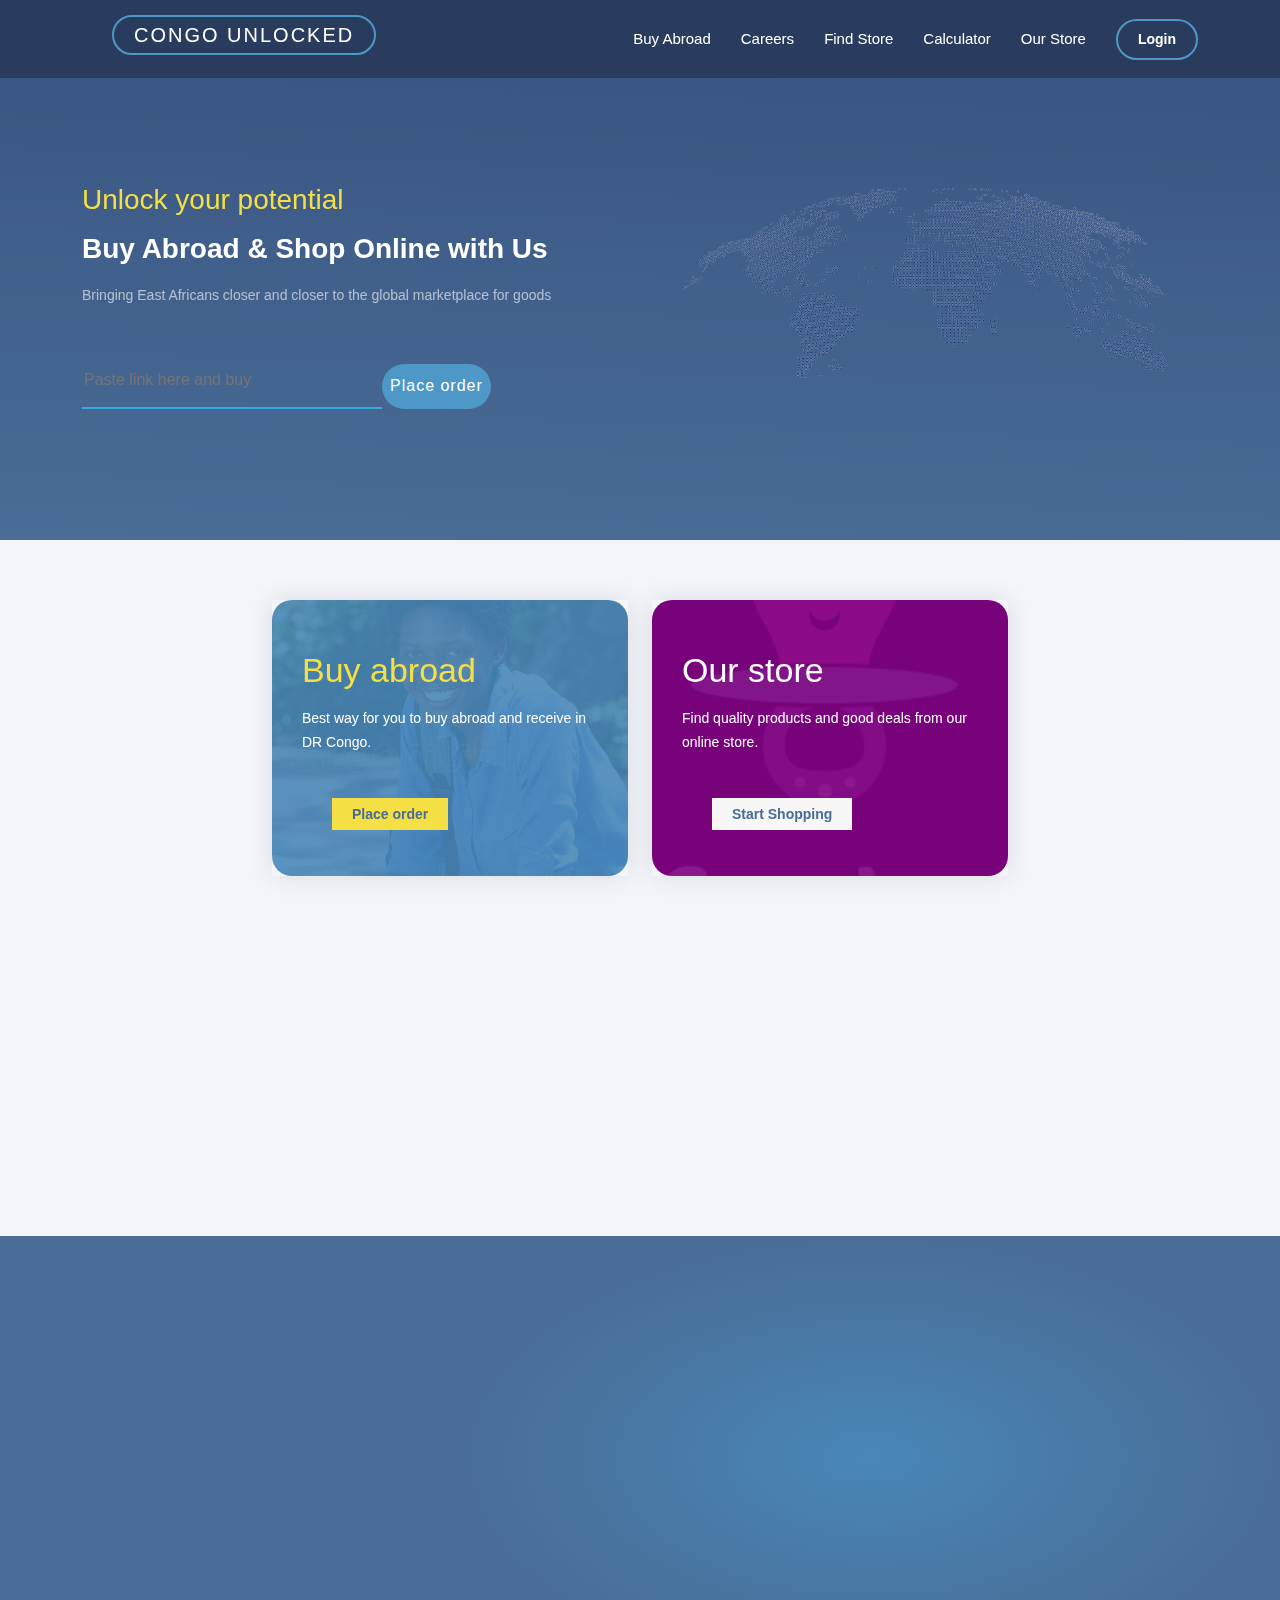
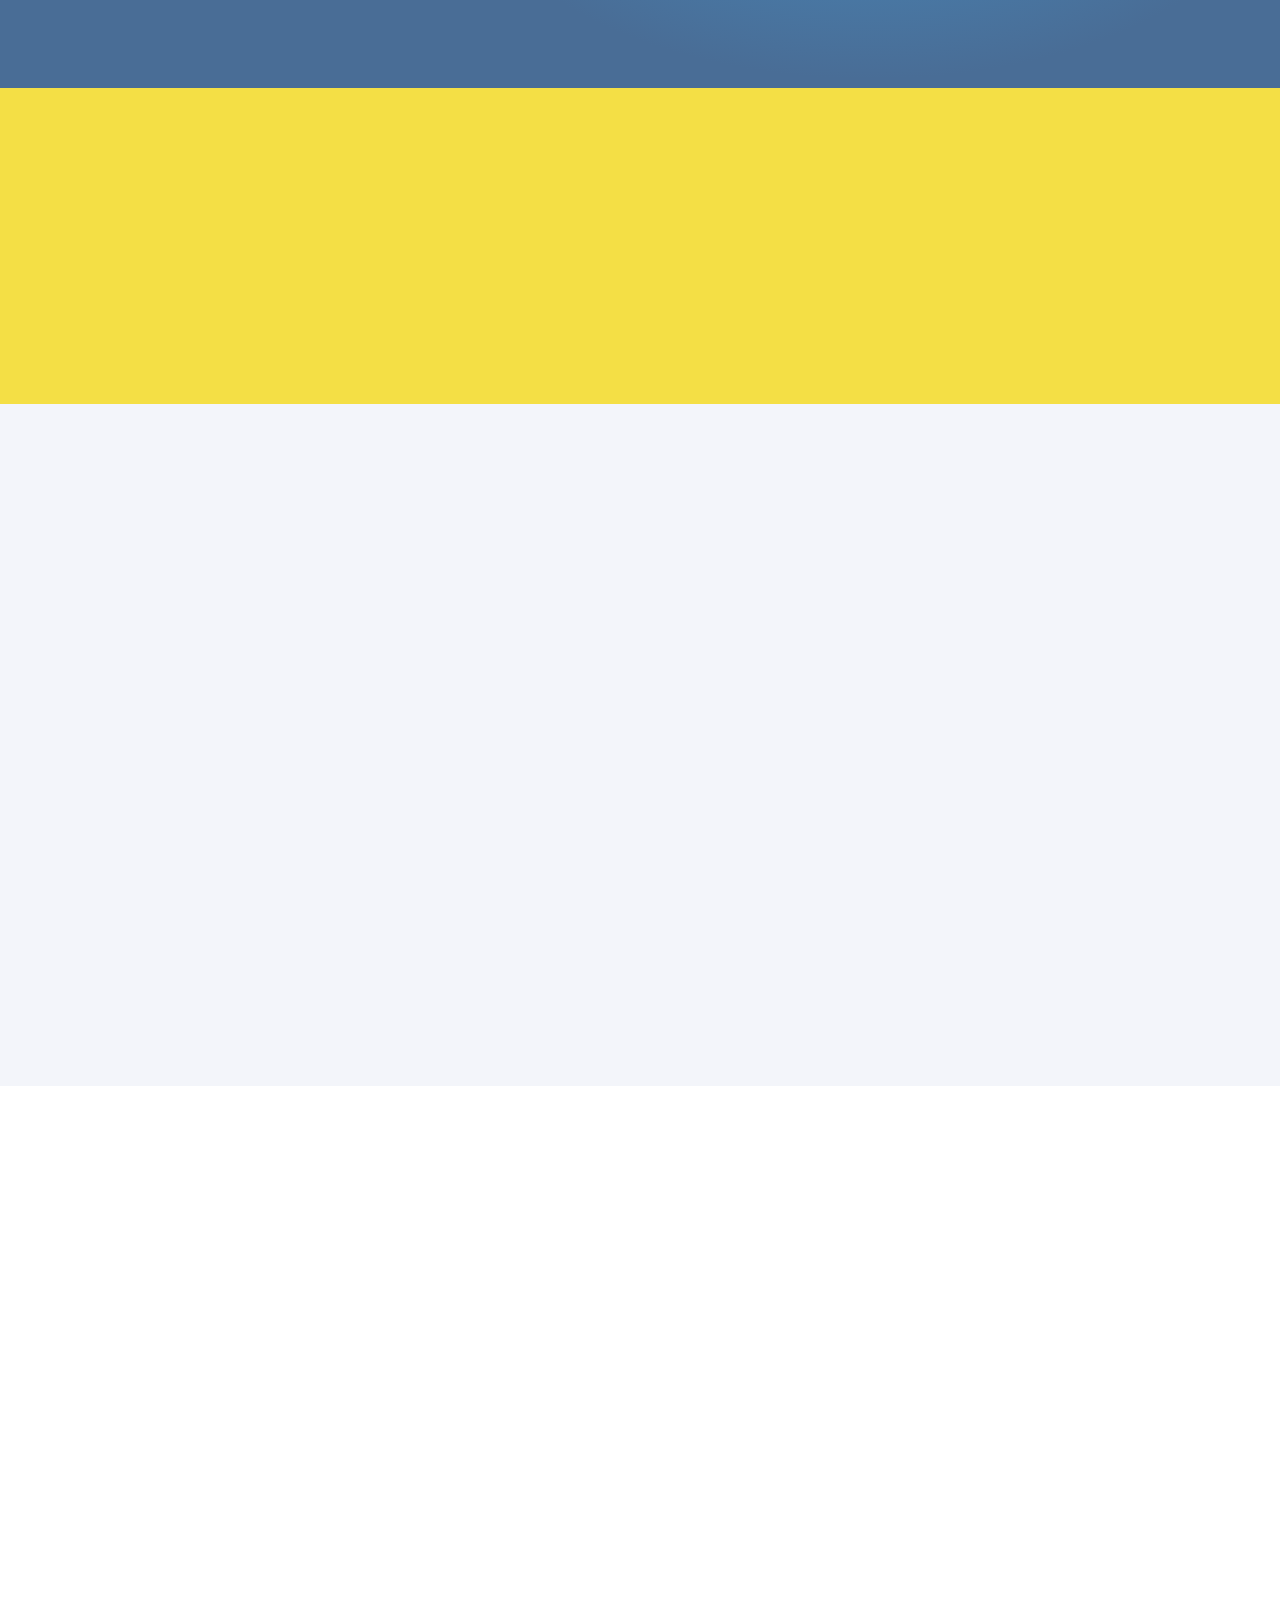
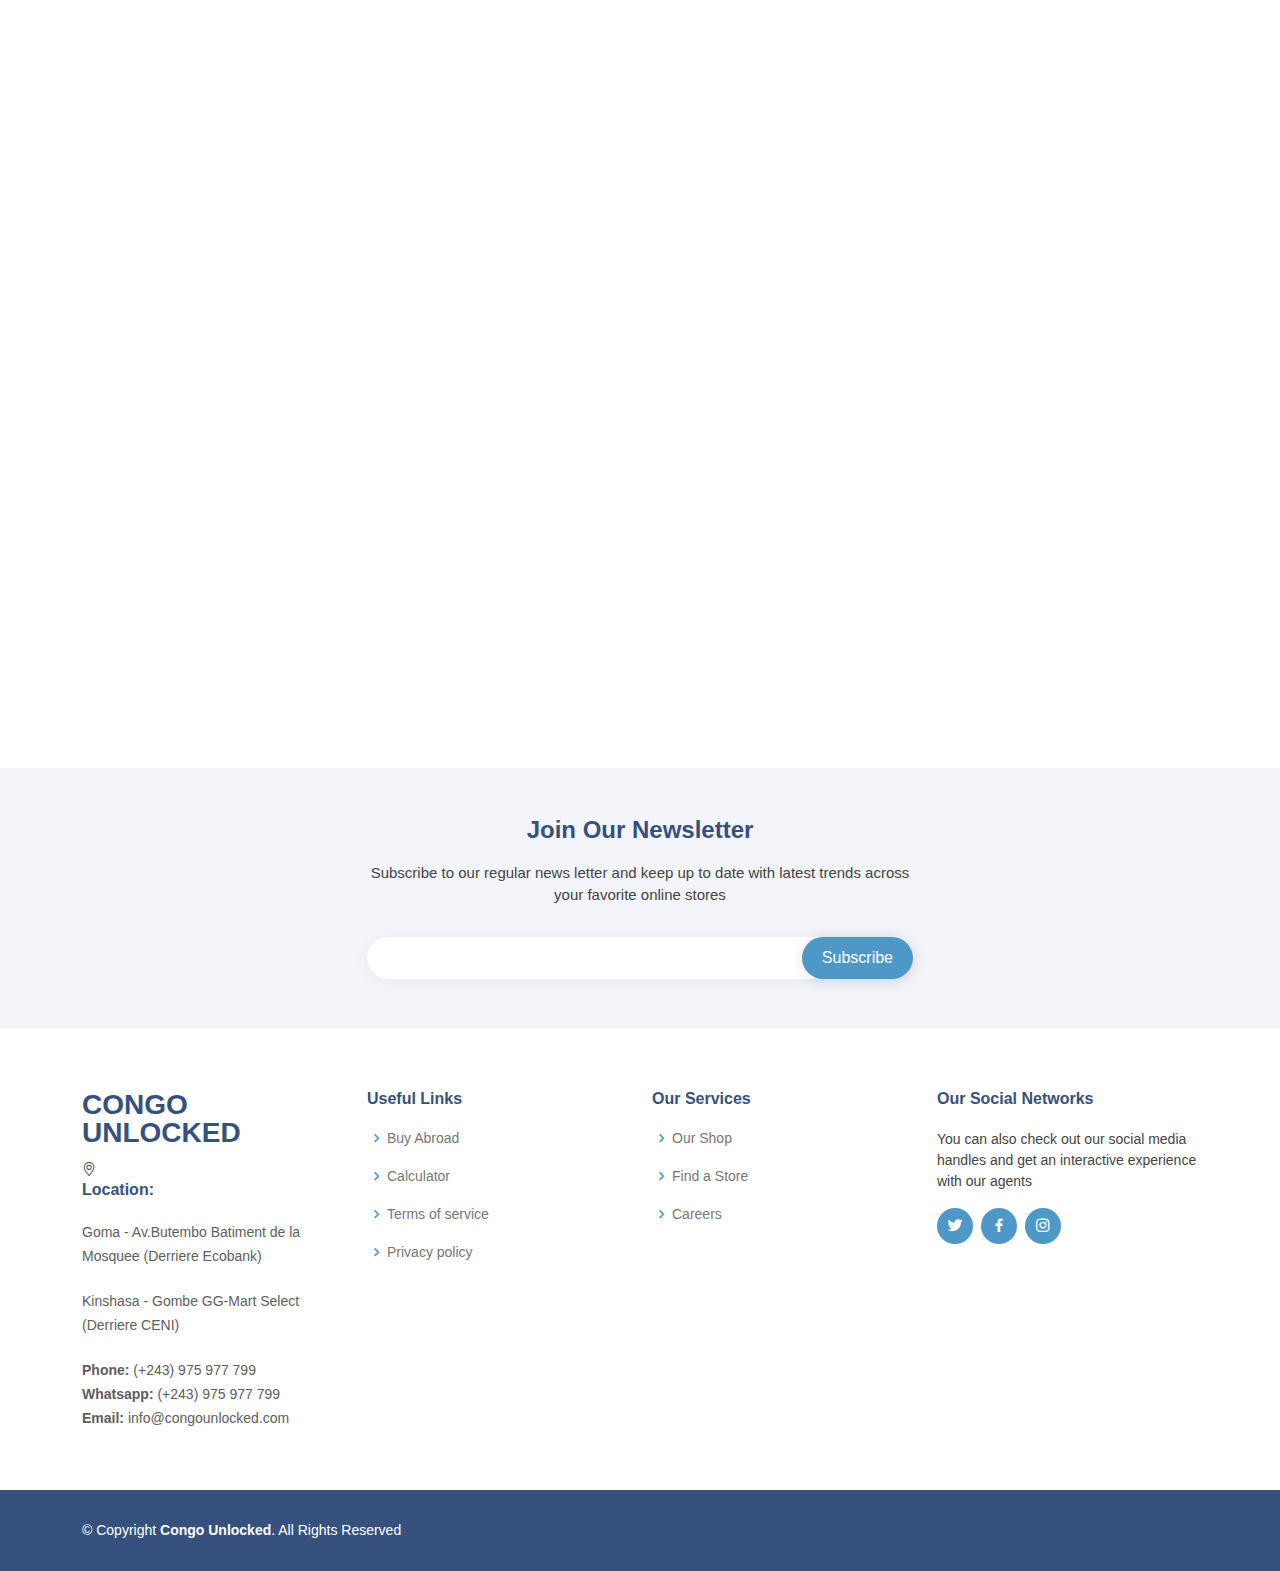
==== commit 7046f69a: "updated" ====
--- a/index.html
+++ b/index.html
@@ -36,7 +36,7 @@
   <style>:root{--swiper-theme-color:#007aff}:root{--swiper-navigation-size:44px}</style><link href="assets/vendor/swiper/swiper-bundle.min.css" rel="stylesheet" media="print" onload="this.media='all'"><noscript><link rel="stylesheet" href="assets/vendor/swiper/swiper-bundle.min.css"></noscript>
 
   <!-- Template Main CSS File -->
-  <style>body{font-family:"Open Sans", sans-serif;color:#444444}a{color:rgba(78, 152, 200, 1);text-decoration:none}a:hover{color:#73c5eb;text-decoration:none}h3,h4{font-family:"Jost", sans-serif}#preloader{position:fixed;top:0;left:0;right:0;bottom:0;z-index:9999;overflow:hidden;background:#37517e}#preloader:before{content:"";position:fixed;top:calc(50% - 30px);left:calc(50% - 30px);border:6px solid #37517e;border-top-color:#fff;border-bottom-color:#fff;border-radius:50%;width:60px;height:60px;-webkit-animation:animate-preloader 1s linear infinite;animation:animate-preloader 1s linear infinite}@-webkit-keyframes animate-preloader{0%{transform:rotate(0deg)}100%{transform:rotate(360deg)}}@keyframes animate-preloader{0%{transform:rotate(0deg)}100%{transform:rotate(360deg)}}.back-to-top{position:fixed;visibility:hidden;opacity:0;right:15px;bottom:15px;z-index:996;background:rgba(78, 152, 200, 1);width:40px;height:40px;border-radius:50px;transition:all 0.4s}.back-to-top i{font-size:24px;color:#fff;line-height:0}.back-to-top:hover{background:#6bc1e9;color:#fff}@-webkit-keyframes up-down{0%{transform:translateY(10px)}100%{transform:translateY(-10px)}}@-webkit-keyframes animate-loading{0%{transform:rotate(0deg)}100%{transform:rotate(360deg)}}#footer{font-size:14px;background:#37517e}#footer .footer-top{padding:60px 0 30px 0;background:#fff}#footer .footer-top .footer-contact{margin-bottom:30px}#footer .footer-top .footer-contact h3{font-size:28px;margin:0 0 10px 0;padding:2px 0 2px 0;line-height:1;text-transform:uppercase;font-weight:600;color:#37517e}#footer .footer-top .footer-contact p{font-size:14px;line-height:24px;margin-bottom:0;font-family:"Jost", sans-serif;color:#5e5e5e}#footer .footer-top h4{font-size:16px;font-weight:bold;color:#37517e;position:relative;padding-bottom:12px}#footer .footer-top .footer-links{margin-bottom:30px}#footer .footer-top .footer-links ul{list-style:none;padding:0;margin:0}#footer .footer-top .footer-links ul i{padding-right:2px;color:rgba(78, 152, 200, 1);font-size:18px;line-height:1}#footer .footer-top .footer-links ul li{padding:10px 0;display:flex;align-items:center}#footer .footer-top .footer-links ul li:first-child{padding-top:0}#footer .footer-top .footer-links ul a{color:#777777;transition:0.3s;display:inline-block;line-height:1}#footer .footer-top .footer-links ul a:hover{text-decoration:none;color:rgba(78, 152, 200, 1)}#footer .footer-top .social-links a{font-size:18px;display:inline-block;background:rgba(78, 152, 200, 1);color:#fff;line-height:1;padding:8px 0;margin-right:4px;border-radius:50%;text-align:center;width:36px;height:36px;transition:0.3s}#footer .footer-top .social-links a:hover{background:#209dd8;color:#fff;text-decoration:none}#footer .footer-bottom{padding-top:30px;padding-bottom:30px;color:#fff}#footer .copyright{float:left}#footer .credits{float:right;font-size:13px}#footer .credits a{transition:0.3s}@media (max-width: 768px){#footer .footer-bottom{padding-top:20px;padding-bottom:20px}#footer .copyright,#footer .credits{text-align:center;float:none}#footer .credits{padding-top:4px}}</style><link href="assets/css/style.css" rel="stylesheet" media="print" onload="this.media='all'"><noscript><link rel="stylesheet" href="assets/css/style.css"></noscript>
+  <style>body{font-family:"Open Sans", sans-serif;color:#444444}a{color:rgba(78, 152, 200, 1);text-decoration:none}a:hover{color:#73c5eb;text-decoration:none}h3,h4{font-family:"Jost", sans-serif}#preloader{position:fixed;top:0;left:0;right:0;bottom:0;z-index:9999;overflow:hidden;background:#37517e}#preloader:before{content:"";position:fixed;top:calc(50% - 30px);left:calc(50% - 30px);border:6px solid #37517e;border-top-color:#fff;border-bottom-color:#fff;border-radius:50%;width:60px;height:60px;-webkit-animation:animate-preloader 1s linear infinite;animation:animate-preloader 1s linear infinite}@-webkit-keyframes animate-preloader{0%{transform:rotate(0deg)}100%{transform:rotate(360deg)}}@keyframes animate-preloader{0%{transform:rotate(0deg)}100%{transform:rotate(360deg)}}.back-to-top{position:fixed;visibility:hidden;opacity:0;right:15px;bottom:15px;z-index:996;background:rgba(78, 152, 200, 1);width:40px;height:40px;border-radius:50px;transition:all 0.4s}.back-to-top i{font-size:24px;color:#fff;line-height:0}.back-to-top:hover{background:#6bc1e9;color:#fff}@-webkit-keyframes up-down{0%{transform:translateY(10px)}100%{transform:translateY(-10px)}}@-webkit-keyframes animate-loading{0%{transform:rotate(0deg)}100%{transform:rotate(360deg)}}#footer{font-size:14px;background:#37517e}#footer .footer-top{padding:60px 0 30px 0;background:#fff}#footer .footer-top .footer-contact{margin-bottom:30px}#footer .footer-top .footer-contact h3{font-size:28px;margin:0 0 10px 0;padding:2px 0 2px 0;line-height:1;text-transform:uppercase;font-weight:600;color:#37517e}#footer .footer-top .footer-contact p{font-size:14px;line-height:24px;margin-bottom:0;font-family:"Jost", sans-serif;color:#5e5e5e}#footer .footer-top h4{font-size:16px;font-weight:bold;color:#37517e;position:relative;padding-bottom:12px}#footer .footer-top .footer-links{margin-bottom:30px}#footer .footer-top .footer-links ul{list-style:none;padding:0;margin:0}#footer .footer-top .footer-links ul i{padding-right:2px;color:rgba(78, 152, 200, 1);font-size:18px;line-height:1}#footer .footer-top .footer-links ul li{padding:10px 0;display:flex;align-items:center}#footer .footer-top .footer-links ul li:first-child{padding-top:0}#footer .footer-top .footer-links ul a{color:#777777;transition:0.3s;display:inline-block;line-height:1}#footer .footer-top .footer-links ul a:hover{text-decoration:none;color:rgba(78, 152, 200, 1)}#footer .footer-top .social-links a{font-size:18px;display:inline-block;background:rgba(78, 152, 200, 1);color:#fff;line-height:1;padding:8px 0;margin-right:4px;border-radius:50%;text-align:center;width:36px;height:36px;transition:0.3s}#footer .footer-top .social-links a:hover{background:#209dd8;color:#fff;text-decoration:none}#footer .footer-bottom{padding-top:30px;padding-bottom:30px;color:#fff}#footer .copyright{float:left}#footer .credits{float:right;font-size:13px}@media (max-width: 768px){#footer .footer-bottom{padding-top:20px;padding-bottom:20px}#footer .copyright,#footer .credits{text-align:center;float:none}#footer .credits{padding-top:4px}}</style><link href="assets/css/style.css" rel="stylesheet" media="print" onload="this.media='all'"><noscript><link rel="stylesheet" href="assets/css/style.css"></noscript>
 
   <!-- =======================================================
   * Template Name: Arsha - v4.7.1
@@ -124,7 +124,7 @@
         <!-- You can delete the links only if you purchased the pro version. -->
         <!-- Licensing information: https://bootstrapmade.com/license/ -->
         <!-- Purchase the pro version with working PHP/AJAX contact form: https://bootstrapmade.com/arsha-free-bootstrap-html-template-corporate/ -->
-        Designed by <a href="https://mar.com/">Mar</a>
+        <!-- Designed by <a href="https://mar.com/">Mar</a> -->
       </div>
     </div>
   </footer><!-- End Footer -->
@@ -144,6 +144,6 @@
   <!-- Template Main JS File -->
   <script src="assets/js/main.js"></script>
 
-<script src="runtime.1462f9b987e43478.js" type="module"></script><script src="polyfills.7139a001565f211f.js" type="module"></script><script src="main.6762fb77af2420f5.js" type="module"></script>
+<script src="runtime.1462f9b987e43478.js" type="module"></script><script src="polyfills.7139a001565f211f.js" type="module"></script><script src="main.7556b48e2fb5ee66.js" type="module"></script>
 
 </body></html>